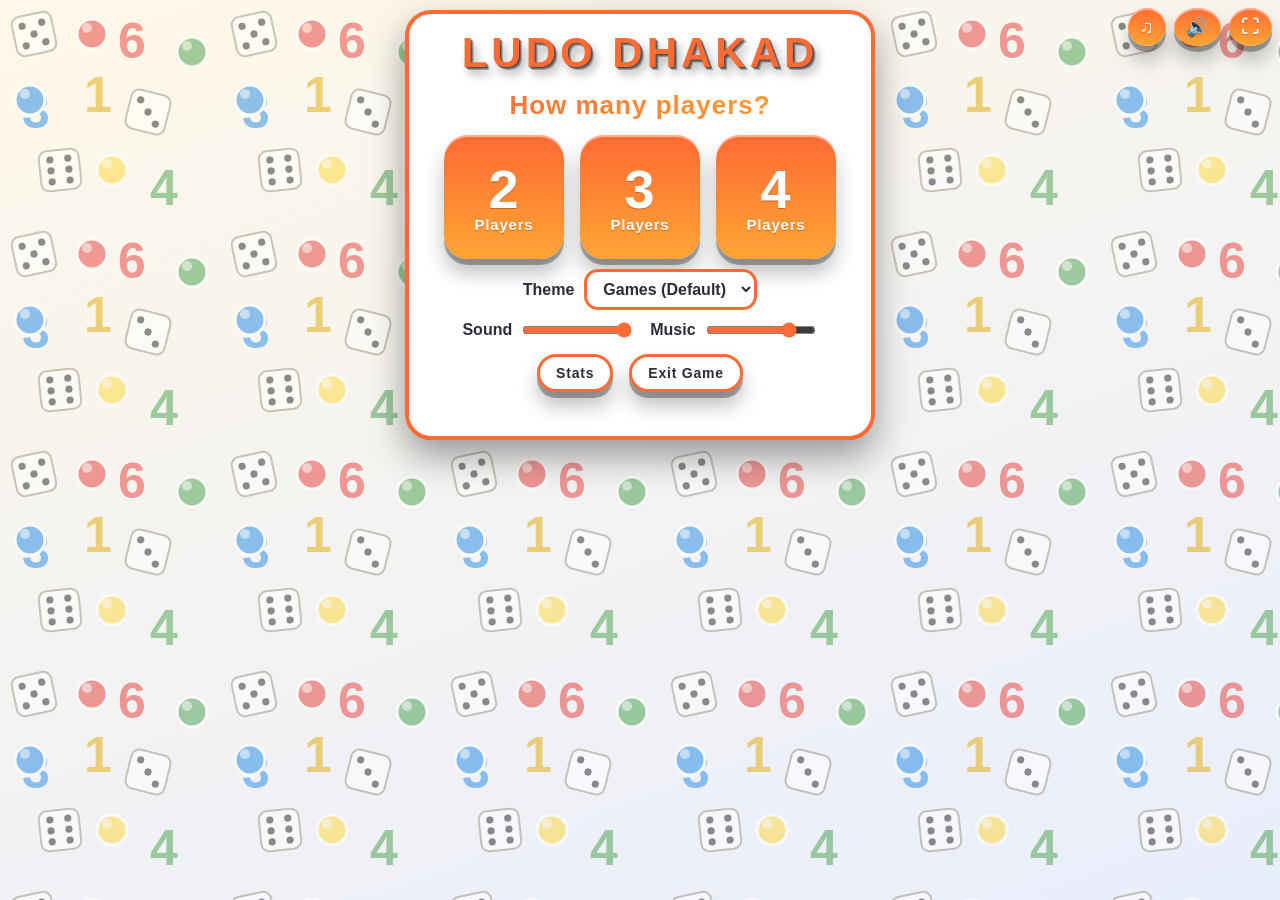
==== index.html @ 6bc58a1b "Add files via upload" ====
<!DOCTYPE html>
<html lang="en">
<head>
  <meta charset="UTF-8">
  <meta name="viewport" content="width=device-width, initial-scale=1">
  <title>Ludo Dhakad</title>
  <link rel="stylesheet" href="style.css">
  <link rel="manifest" href="manifest.json">
  <meta name="theme-color" content="#2b2f3a">
  <link rel="icon" href="icons/icon-192.png">
</head>
<body>
  <div id="splash"><canvas id="fw"></canvas><img class="logo" src="images/logo-animated.gif" alt="Ludo Dhakad"><div class="bar"><i></i></div></div>
  <div id="top-tools">
    <button id="music" title="Music (N)">&#9835;</button>
    <button id="mute" title="Sound (M)">&#128266;</button>
    <button id="fs" title="Fullscreen">&#9974;</button>
  </div>
  <main>
    <section id="setup">
      <h1 class="brand-h1"><span class="shine"><img class="brand" src="images/logo.png" alt="Ludo Dhakad" onerror="this.parentNode.classList.add('broken')"></span></h1>
      <div id="step1">
        <button id="continue" class="wide" hidden>Continue Game</button>
        <h2>How many players?</h2>
        <div id="count-btns" class="big-row">
          <button class="big" data-n="2"><span>2</span>Players</button>
          <button class="big" data-n="3"><span>3</span>Players</button>
          <button class="big" data-n="4"><span>4</span>Players</button>
        </div>
        <label class="theme-row">Theme <select class="theme-sel"></select></label>
        <div class="vols"><label>Sound <input type="range" class="vol-sfx" min="0" max="100" value="100"></label><label>Music <input type="range" class="vol-music" min="0" max="100" value="80"></label></div>
        <div class="big-row"><button id="m-stats" class="ghost mini">Stats</button><button id="s-exit" class="ghost mini">Exit Game</button></div>
        <div id="menu-msg"></div>
      </div>
      <div id="step2" hidden>
        <h2>Who plays?</h2>
        <div class="opt-line"><b>Mode</b><div class="seg" id="mode-seg"></div></div>
        <p class="hint" id="mode-desc"></p>
        <div class="opt-line"><b>Turn timer</b><div class="seg" id="timer-seg"></div></div>
        <p class="hint">Type a name. Tap the colour circle to change colour.</p>
        <div id="seat-rows"></div>
        <div id="err"></div>
        <div class="big-row">
          <button id="back" class="ghost">Back</button>
          <button id="start">Start Game</button>
        </div>
      </div>
    </section>
    <section id="game" hidden>
      <div id="game-bar">
        <button id="btn-menu" class="mini">Menu</button>
        <button id="btn-exit" class="mini ghost">Exit</button>
      </div>
      <div id="arena">
        <div class="dice-row" id="dice-top"></div>
        <div id="board"></div>
        <div class="dice-row" id="dice-bottom"></div>
      </div>
      <small>Roll: F G H J &nbsp;·&nbsp; Move: click, or arrows + Enter &nbsp;·&nbsp; Sound: M &nbsp;·&nbsp; Menu: Esc</small>
    </section>
  </main>
  <div id="pause" class="overlay" hidden><div class="card">
    <h2>Paused</h2>
    <label class="theme-row">Theme <select class="theme-sel"></select></label>
        <div class="vols"><label>Sound <input type="range" class="vol-sfx" min="0" max="100" value="100"></label><label>Music <input type="range" class="vol-music" min="0" max="100" value="80"></label></div>
    <button id="p-resume">Resume</button>
    <button id="p-restart">Restart</button>
    <button id="p-setup" class="ghost">Main Menu</button>
    <button id="p-exit" class="ghost">Exit Game</button>
  </div></div>
  <div id="exit" class="overlay" hidden><div class="card">
    <h2>Exit Ludo Dhakad?</h2>
    <div id="exit-msg"></div>
    <button id="x-quit">Exit Game</button>
    <button id="x-cancel" class="ghost">Keep Playing</button>
  </div></div>
  <div id="stats" class="overlay" hidden><div class="card">
    <h2>Stats</h2>
    <div id="stats-body"></div>
    <button id="st-close">Close</button>
    <button id="st-reset" class="ghost">Reset</button>
  </div></div>
  <div id="result" class="overlay" hidden><div class="card">
    <h2>Final Ranking</h2>
    <ol id="rank-list"></ol>
    <button id="r-again">Play Again</button>
    <button id="r-setup" class="ghost">Main Menu</button>
  </div></div>
  <canvas id="fw-win" hidden></canvas>
  <script src="game.js"></script>
  <script src="ui.js"></script>
  <script>
    // Offline support (works on http/https only)
    if ("serviceWorker" in navigator && location.protocol.indexOf("http") === 0) {
      navigator.serviceWorker.register("sw.js");
    }
  </script>
</body>
</html>
---- style.css ----
:root { --size: min(92vw, 70vh, 620px); }
* { box-sizing: border-box; }

body {
  margin: 0;
  font-family: system-ui, "Segoe UI", sans-serif;
  background: #f4efe6;
  color: #222;
}
main { display: flex; flex-direction: column; align-items: center; gap: 10px; padding: 10px; }
h1 { margin: 4px 0 0; }
#status { font-size: 18px; font-weight: 600; min-height: 26px; text-align: center; }

button, select { font-size: 16px; padding: 8px 14px; border-radius: 8px; border: 1px solid #888; }
button { background: #333; color: #fff; cursor: pointer; }
button:disabled { background: #aaa; cursor: not-allowed; }

#board {
  position: relative;
  width: var(--size);
  height: var(--size);
  display: grid;
  grid-template-columns: repeat(15, 1fr);
  grid-template-rows: repeat(15, 1fr);
  background: #fff;
  border: 3px solid #333;
  border-radius: 8px;
  overflow: hidden;
}

.cell {
  border: 1px solid #999;
  background: #fff;
  display: flex;
  align-items: center;
  justify-content: center;
  font-size: calc(var(--size) / 30);
  color: #555;
}

.base { position: relative; }
.base::before {
  content: "";
  position: absolute;
  inset: 16.66%;
  background: #fff;
  border-radius: 12px;
}
.slot {
  position: absolute;
  width: 12%;
  height: 12%;
  border-radius: 50%;
  background: rgba(0, 0, 0, 0.12);
  transform: translate(-50%, -50%);
}

.center {
  background: conic-gradient(from -45deg,
    #43a047 0deg 90deg,
    #fdd835 90deg 180deg,
    #1e88e5 180deg 270deg,
    #e53935 270deg 360deg);
}

.token {
  position: absolute;
  width: 5.4%;
  height: 5.4%;
  border-radius: 50%;
  border: 2px solid #fff;
  box-shadow: 0 2px 4px rgba(0, 0, 0, 0.5);
  transform: translate(-50%, -50%);
  transition: left 0.35s, top 0.35s;
  z-index: 5;
}
.token.movable {
  cursor: pointer;
  z-index: 6;
  animation: pulse 0.7s infinite alternate;
}
@keyframes pulse {
  from { box-shadow: 0 0 0 0 rgba(0, 0, 0, 0.7); }
  to   { box-shadow: 0 0 0 7px rgba(0, 0, 0, 0.2); }
}

#controls { display: flex; align-items: center; gap: 16px; }
#dice {
  width: 64px;
  height: 64px;
  border: 4px solid #333;
  border-radius: 12px;
  background: #fff;
  font-size: 34px;
  font-weight: 700;
  display: flex;
  align-items: center;
  justify-content: center;
}

/* ---------- v2: setup, dice row, overlays, celebration ---------- */
[hidden] { display: none !important; }
:root { --size: min(92vw, 60vh, 600px); }
#setup, .card { background: #fff; border-radius: 12px; padding: 16px 20px; box-shadow: 0 2px 10px rgba(0,0,0,.2); }
#setup { display: flex; flex-direction: column; gap: 10px; }
#setup h2, .card h2 { margin: 0; }
.seat-row { display: flex; align-items: center; gap: 8px; margin: 3px 0; }
.dot { display: inline-block; width: 16px; height: 16px; border-radius: 50%; }
#err { color: #c62828; min-height: 20px; }
#game { display: flex; flex-direction: column; align-items: center; gap: 10px; }
#dice-row { display: flex; gap: 12px; flex-wrap: wrap; justify-content: center; }
.dbox { position: relative; width: 92px; padding: 8px 6px 4px; border: 4px solid var(--c); border-radius: 12px;
        background: #fff; text-align: center; cursor: pointer; opacity: .55; }
.dbox.on { opacity: 1; box-shadow: 0 0 0 4px var(--c); }
.dbox .k { position: absolute; top: 2px; left: 7px; font-weight: 700; color: #333; }
.dbox .v { display: block; font-size: 30px; font-weight: 700; }
.dbox .rk { position: absolute; top: -12px; right: -8px; background: #888; color: #fff; border-radius: 10px; padding: 1px 8px; font-size: 13px; font-weight: 700; }
.dbox .rk:empty { display: none; }
.dbox .rk.gold { background: #f9a825; }
.token.sel { outline: 3px solid #000; outline-offset: 2px; }
.token.block { box-shadow: 0 0 0 3px #000, 0 0 0 5px #fff; }
.overlay { position: fixed; inset: 0; background: rgba(0,0,0,.55); display: flex; align-items: center; justify-content: center; z-index: 50; }
.card { display: flex; flex-direction: column; gap: 10px; min-width: 250px; }
#rank-list { padding-left: 24px; font-size: 18px; margin: 0; }
.fw { position: absolute; width: 9px; height: 9px; border-radius: 50%; z-index: 20; animation: fw 2.2s ease-out forwards; }
@keyframes fw { from { transform: translate(0,0); opacity: 1; } to { transform: translate(var(--dx), var(--dy)); opacity: 0; } }

/* ---------- v3: animations ---------- */
.token { transition: left .18s ease-in-out, top .18s ease-in-out; }
.token.hop  { animation: hop .19s ease-out; }
.token.pop  { animation: pop .4s ease-out; }
.token.kill { animation: kill .5s forwards; }
.token.home { animation: homefx .6s ease-out; }
@keyframes hop { 50% { transform: translate(-50%, -85%) scale(1.3); } }
@keyframes pop { 0% { transform: translate(-50%, -50%) scale(.2); } 70% { transform: translate(-50%, -50%) scale(1.4); } 100% { transform: translate(-50%, -50%) scale(1); } }
@keyframes kill { 40% { transform: translate(-50%, -50%) scale(1.5) rotate(20deg); } to { transform: translate(-50%, -50%) scale(0) rotate(360deg); opacity: 0; } }
@keyframes homefx { 50% { transform: translate(-50%, -50%) scale(1.8) rotate(180deg); } }

/* dice ka face (dots) aur roll */
.dbox .v { display: grid; grid-template: repeat(3, 1fr) / repeat(3, 1fr); width: 46px; height: 46px; margin: 2px auto 4px;
           padding: 5px; border: 2px solid #333; border-radius: 9px; background: #fff; }
.dbox .v i { width: 8px; height: 8px; border-radius: 50%; background: #222; place-self: center; }
.dbox.rolling .v { animation: rolling .45s linear infinite; }
.dbox.land .v { animation: land .35s ease-out; }
@keyframes rolling { to { transform: rotate(360deg) scale(1.1); } }
@keyframes land { 0% { transform: scale(1.5); } 60% { transform: scale(.9); } 100% { transform: scale(1); } }

/* baari badalne par highlight */
.dbox.on { animation: turn .4s ease-out; }
@keyframes turn { 50% { transform: translateY(-6px) scale(1.08); } }
.base.turn { animation: glow .9s ease-in-out infinite alternate; }
@keyframes glow { from { box-shadow: inset 0 0 0 0 rgba(255,255,255,0); } to { box-shadow: inset 0 0 28px 6px rgba(255,255,255,.85); } }

/* screens aur menu ka fade */
#setup, #game { animation: fade .3s; }
.overlay { animation: fade .25s; }
.card { animation: rise .3s ease-out; }
@keyframes fade { from { opacity: 0; } to { opacity: 1; } }
@keyframes rise { from { transform: translateY(20px) scale(.95); } to { transform: none; } }

/* ---------- v4: corners me dice + themes ---------- */
:root { --size: min(92vw, max(260px, calc(100vh - 250px)), 620px); }
#arena { display: flex; flex-direction: column; align-items: center; gap: 10px; }
.dice-row { display: flex; justify-content: space-between; width: var(--size); }
.dbox.spacer { visibility: hidden; }
.dbox.shake { animation: shake .4s; }
@keyframes shake { 25% { transform: translateX(-7px); } 75% { transform: translateX(7px); } }
#mute { position: fixed; top: 8px; right: 8px; padding: 4px 9px; font-size: 18px; z-index: 60; }
#setup h1 { margin: 0; }

/* Theme ke rang (goti ke rang har theme me wahi rehte hain) */
:root {
  --bg: #f4efe6; --text: #222; --card: #fff; --card-text: #222; --board: #fff;
  --cell: #fff; --line: #999; --frame: #333; --btn: #333; --btn-text: #fff;
}
body { background: var(--bg); color: var(--text); }
#board { background: var(--board); border-color: var(--frame); }
.cell { background: var(--cell); border-color: var(--line); color: var(--text); }
.base::before { background: var(--board); }
#setup, .card, .dbox { background: var(--card); color: var(--card-text); }
.dbox .k { color: var(--card-text); }
.dbox .v { background: #fff; }
button { background: var(--btn); color: var(--btn-text); }
select { background: var(--card); color: var(--card-text); }

/* ---------- v5: 3D dice, backgrounds, fonts, 3D title ---------- */
.dbox .v { display: block; position: relative; width: 46px; height: 46px; margin: 8px auto 10px;
           padding: 0; border: 0; background: none; perspective: 260px; }
.cube { position: relative; width: 100%; height: 100%; transform-style: preserve-3d;
        transition: transform .88s cubic-bezier(.2, .7, .25, 1); }
.cf { position: absolute; inset: 0; display: grid; grid-template: repeat(3, 1fr) / repeat(3, 1fr); padding: 5px;
      background: linear-gradient(145deg, #fff, #dcdcdc); border: 1px solid #aaa; border-radius: 8px; backface-visibility: hidden; }
.cf i { width: 8px; height: 8px; border-radius: 50%; place-self: center; background: radial-gradient(circle at 35% 30%, #555, #000); }
.cf.f1 { transform: translateZ(23px); }
.cf.f6 { transform: rotateY(180deg) translateZ(23px); }
.cf.f2 { transform: rotateY(90deg) translateZ(23px); }
.cf.f5 { transform: rotateY(-90deg) translateZ(23px); }
.cf.f3 { transform: rotateX(90deg) translateZ(23px); }
.cf.f4 { transform: rotateX(-90deg) translateZ(23px); }
.dbox.rolling { z-index: 30; }
.dbox.rolling .v { animation: lift .88s ease-in-out; }
.dbox.land .v { animation: land .35s ease-out; }
@keyframes lift { 0% { transform: translateY(0) scale(1); } 40% { transform: translateY(-36px) scale(1.5); }
                  75% { transform: translateY(-14px) scale(1.25); } 100% { transform: translateY(0) scale(1); } }

/* Har theme ka background aur font (Windows ke built-in fonts, internet nahi chahiye) */
:root { --font: "Segoe UI", system-ui, sans-serif;
        --page: radial-gradient(circle at 20% 10%, #fff7e2, transparent 45%), repeating-linear-gradient(45deg, #f4efe6 0 22px, #ece3d2 22px 44px); }
body { background: var(--page); background-attachment: fixed; font-family: var(--font); min-height: 100vh; }
button, select { font-family: inherit; }
#setup h1 { font-size: 46px; letter-spacing: 3px; color: #e53935; text-align: center;
            text-shadow: 1px 1px 0 #b71c1c, 2px 2px 0 #b71c1c, 3px 3px 0 #8e1515, 4px 4px 0 #6d1010, 6px 8px 10px rgba(0,0,0,.4); }

/* ---------- v7: themes (original vector art), board themes, buttons ---------- */
:root, :root[data-theme="games"] { --page:url("data:image/svg+xml,%3Csvg%20xmlns%3D%27http%3A//www.w3.org/2000/svg%27%20width%3D%27220%27%20height%3D%27220%27%3E%3Cg%20opacity%3D%27.5%27%3E%3Cg%20transform%3D%27translate%2814%2014%29%20rotate%28-12%2020%2020%29%27%3E%3Crect%20width%3D%2740%27%20height%3D%2740%27%20rx%3D%278%27%20fill%3D%27%23fff%27%20stroke%3D%27%239a927f%27%20stroke-width%3D%272%27/%3E%3Ccircle%20cx%3D%2710%27%20cy%3D%2710%27%20r%3D%273.6%27%20fill%3D%27%23222%27/%3E%3Ccircle%20cx%3D%2730%27%20cy%3D%2710%27%20r%3D%273.6%27%20fill%3D%27%23222%27/%3E%3Ccircle%20cx%3D%2720%27%20cy%3D%2720%27%20r%3D%273.6%27%20fill%3D%27%23222%27/%3E%3Ccircle%20cx%3D%2710%27%20cy%3D%2730%27%20r%3D%273.6%27%20fill%3D%27%23222%27/%3E%3Ccircle%20cx%3D%2730%27%20cy%3D%2730%27%20r%3D%273.6%27%20fill%3D%27%23222%27/%3E%3C/g%3E%3Cg%20transform%3D%27translate%28128%2092%29%20rotate%2814%2020%2020%29%27%3E%3Crect%20width%3D%2740%27%20height%3D%2740%27%20rx%3D%278%27%20fill%3D%27%23fff%27%20stroke%3D%27%239a927f%27%20stroke-width%3D%272%27/%3E%3Ccircle%20cx%3D%2710%27%20cy%3D%2710%27%20r%3D%273.6%27%20fill%3D%27%23222%27/%3E%3Ccircle%20cx%3D%2720%27%20cy%3D%2720%27%20r%3D%273.6%27%20fill%3D%27%23222%27/%3E%3Ccircle%20cx%3D%2730%27%20cy%3D%2730%27%20r%3D%273.6%27%20fill%3D%27%23222%27/%3E%3C/g%3E%3Cg%20transform%3D%27translate%2840%20150%29%20rotate%28-6%2020%2020%29%27%3E%3Crect%20width%3D%2740%27%20height%3D%2740%27%20rx%3D%278%27%20fill%3D%27%23fff%27%20stroke%3D%27%239a927f%27%20stroke-width%3D%272%27/%3E%3Ccircle%20cx%3D%2711%27%20cy%3D%279%27%20r%3D%273.6%27%20fill%3D%27%23222%27/%3E%3Ccircle%20cx%3D%2729%27%20cy%3D%279%27%20r%3D%273.6%27%20fill%3D%27%23222%27/%3E%3Ccircle%20cx%3D%2711%27%20cy%3D%2720%27%20r%3D%273.6%27%20fill%3D%27%23222%27/%3E%3Ccircle%20cx%3D%2729%27%20cy%3D%2720%27%20r%3D%273.6%27%20fill%3D%27%23222%27/%3E%3Ccircle%20cx%3D%2711%27%20cy%3D%2731%27%20r%3D%273.6%27%20fill%3D%27%23222%27/%3E%3Ccircle%20cx%3D%2729%27%20cy%3D%2731%27%20r%3D%273.6%27%20fill%3D%27%23222%27/%3E%3C/g%3E%3Ctext%20x%3D%27118%27%20y%3D%2758%27%20font-size%3D%2750%27%20font-weight%3D%27bold%27%20font-family%3D%27Arial%27%20fill%3D%27%23e53935%27%3E6%3C/text%3E%3Ctext%20x%3D%2722%27%20y%3D%27128%27%20font-size%3D%2750%27%20font-weight%3D%27bold%27%20font-family%3D%27Arial%27%20fill%3D%27%231e88e5%27%3E3%3C/text%3E%3Ctext%20x%3D%27150%27%20y%3D%27205%27%20font-size%3D%2750%27%20font-weight%3D%27bold%27%20font-family%3D%27Arial%27%20fill%3D%27%2343a047%27%3E4%3C/text%3E%3Ctext%20x%3D%2784%27%20y%3D%27112%27%20font-size%3D%2750%27%20font-weight%3D%27bold%27%20font-family%3D%27Arial%27%20fill%3D%27%23e0a800%27%3E1%3C/text%3E%3Ccircle%20cx%3D%2792%27%20cy%3D%2734%27%20r%3D%2715%27%20fill%3D%27%23e53935%27%20stroke%3D%27%23fff%27%20stroke-width%3D%273%27/%3E%3Ccircle%20cx%3D%2787%27%20cy%3D%2728%27%20r%3D%275%27%20fill%3D%27%23fff%27%20opacity%3D%27.55%27/%3E%3Ccircle%20cx%3D%27192%27%20cy%3D%2752%27%20r%3D%2715%27%20fill%3D%27%2343a047%27%20stroke%3D%27%23fff%27%20stroke-width%3D%273%27/%3E%3Ccircle%20cx%3D%27187%27%20cy%3D%2746%27%20r%3D%275%27%20fill%3D%27%23fff%27%20opacity%3D%27.55%27/%3E%3Ccircle%20cx%3D%27112%27%20cy%3D%27170%27%20r%3D%2715%27%20fill%3D%27%23fdd835%27%20stroke%3D%27%23fff%27%20stroke-width%3D%273%27/%3E%3Ccircle%20cx%3D%27107%27%20cy%3D%27164%27%20r%3D%275%27%20fill%3D%27%23fff%27%20opacity%3D%27.55%27/%3E%3Ccircle%20cx%3D%2730%27%20cy%3D%27100%27%20r%3D%2715%27%20fill%3D%27%231e88e5%27%20stroke%3D%27%23fff%27%20stroke-width%3D%273%27/%3E%3Ccircle%20cx%3D%2725%27%20cy%3D%2794%27%20r%3D%275%27%20fill%3D%27%23fff%27%20opacity%3D%27.55%27/%3E%3C/g%3E%3C/svg%3E") 0 0/220px 220px, linear-gradient(160deg,#fff8e8,#e9eefc); --text:#2b2b3a; --card:#fff; --card-text:#2b2b3a; --board:#fff; --cell:#fffdf8; --line:#b9b2a3; --frame:#2b2b3a; --accent:#ff6b35; --accent2:#ffa534; --btn-text:#fff; --font:"Segoe UI","Trebuchet MS",sans-serif; --font-head:"Segoe UI Black","Arial Black",sans-serif; --die-a:#fff; --die-b:#dcdcdc; --pip:#111; --p0:#e53935; --p1:#43a047; --p2:#fdd835; --p3:#1e88e5; --cell-r:3px; --star:url("data:image/svg+xml,%3Csvg%20xmlns%3D%27http%3A//www.w3.org/2000/svg%27%20viewBox%3D%270%200%2064%2064%27%3E%3Cpolygon%20points%3D%2732.0%2C6.0%2039.4%2C23.8%2058.6%2C25.3%2044.0%2C37.9%2048.5%2C56.7%2032.0%2C46.6%2015.5%2C56.7%2020.0%2C37.9%205.4%2C25.3%2024.6%2C23.8%27%20fill%3D%27%23ffd23f%27%20stroke%3D%27%23b58900%27%20stroke-width%3D%273%27%20stroke-linejoin%3D%27round%27/%3E%3C/svg%3E"); --center:url("data:image/svg+xml,%3Csvg%20xmlns%3D%27http%3A//www.w3.org/2000/svg%27%20viewBox%3D%270%200%2064%2064%27%3E%3Crect%20x%3D%276%27%20y%3D%276%27%20width%3D%2752%27%20height%3D%2752%27%20rx%3D%2711%27%20fill%3D%27%23fff%27%20stroke%3D%27%23222%27%20stroke-width%3D%273%27%20stroke-linejoin%3D%27round%27/%3E%3Ccircle%20cx%3D%2720%27%20cy%3D%2720%27%20r%3D%275%27%20fill%3D%27%23222%27/%3E%3Ccircle%20cx%3D%2744%27%20cy%3D%2720%27%20r%3D%275%27%20fill%3D%27%23222%27/%3E%3Ccircle%20cx%3D%2732%27%20cy%3D%2732%27%20r%3D%275%27%20fill%3D%27%23222%27/%3E%3Ccircle%20cx%3D%2720%27%20cy%3D%2744%27%20r%3D%275%27%20fill%3D%27%23222%27/%3E%3Ccircle%20cx%3D%2744%27%20cy%3D%2744%27%20r%3D%275%27%20fill%3D%27%23222%27/%3E%3C/svg%3E") center/46% no-repeat, conic-gradient(from -45deg, var(--p1) 0deg 90deg, var(--p2) 90deg 180deg, var(--p3) 180deg 270deg, var(--p0) 270deg 360deg); --t0:none;--t1:none;--t2:none;--t3:none; }
:root[data-theme="cartoon"] { --page:url("data:image/svg+xml,%3Csvg%20xmlns%3D%27http%3A//www.w3.org/2000/svg%27%20width%3D%27200%27%20height%3D%27200%27%3E%3Cg%20opacity%3D%270.34%27%3E%3Cg%20transform%3D%27translate%288%206%29%20scale%280.85%29%20rotate%28-10%2032%2032%29%27%3E%3Cpath%20d%3D%27M16%2048%20Q3%2048%206%2036%20Q8%2025%2020%2027%20Q24%2012%2038%2016%20Q50%2018%2048%2030%20Q62%2031%2058%2043%20Q56%2049%2048%2048Z%27%20fill%3D%27%23fff%27%20stroke%3D%27%237aa7d9%27%20stroke-width%3D%273%27/%3E%3C/g%3E%3Cg%20transform%3D%27translate%28112%2018%29%20scale%280.8%29%20rotate%2812%2032%2032%29%27%3E%3Cpolygon%20points%3D%2732.0%2C6.0%2039.4%2C23.8%2058.6%2C25.3%2044.0%2C37.9%2048.5%2C56.7%2032.0%2C46.6%2015.5%2C56.7%2020.0%2C37.9%205.4%2C25.3%2024.6%2C23.8%27%20fill%3D%27%23ffd23f%27%20stroke%3D%27%23b58900%27%20stroke-width%3D%273%27%20stroke-linejoin%3D%27round%27/%3E%3C/g%3E%3Cg%20transform%3D%27translate%2852%2092%29%20scale%280.9%29%20rotate%286%2032%2032%29%27%3E%3Cellipse%20cx%3D%2732%27%20cy%3D%2726%27%20rx%3D%2717%27%20ry%3D%2721%27%20fill%3D%27%23ff5c8d%27%20stroke%3D%27%23222%27%20stroke-width%3D%273%27%20stroke-linejoin%3D%27round%27/%3E%3Cpath%20d%3D%27M32%2047%20L28%2053%20H36Z%27%20fill%3D%27%23ff5c8d%27%20stroke%3D%27%23222%27%20stroke-width%3D%273%27%20stroke-linejoin%3D%27round%27/%3E%3Cpath%20d%3D%27M32%2053%20Q26%2058%2032%2062%27%20stroke%3D%27%23222%27%20fill%3D%27none%27%20stroke-width%3D%272.5%27/%3E%3C/g%3E%3Cg%20transform%3D%27translate%28136%20120%29%20scale%280.8%29%20rotate%28-8%2032%2032%29%27%3E%3Ccircle%20cx%3D%2732%27%20cy%3D%2732%27%20r%3D%2727%27%20fill%3D%27%23ffe066%27%20stroke%3D%27%23222%27%20stroke-width%3D%273%27%20stroke-linejoin%3D%27round%27/%3E%3Ccircle%20cx%3D%2723%27%20cy%3D%2726%27%20r%3D%274%27%20fill%3D%27%23222%27/%3E%3Ccircle%20cx%3D%2741%27%20cy%3D%2726%27%20r%3D%274%27%20fill%3D%27%23222%27/%3E%3Cpath%20d%3D%27M18%2038%20Q32%2054%2046%2038%27%20stroke%3D%27%23222%27%20stroke-width%3D%273.5%27%20fill%3D%27none%27%20stroke-linecap%3D%27round%27/%3E%3C/g%3E%3Cg%20transform%3D%27translate%288%20128%29%20scale%280.85%29%20rotate%2812%2032%2032%29%27%3E%3Cellipse%20cx%3D%2732%27%20cy%3D%2726%27%20rx%3D%2717%27%20ry%3D%2721%27%20fill%3D%27%234dabf7%27%20stroke%3D%27%23222%27%20stroke-width%3D%273%27%20stroke-linejoin%3D%27round%27/%3E%3Cpath%20d%3D%27M32%2047%20L28%2053%20H36Z%27%20fill%3D%27%234dabf7%27%20stroke%3D%27%23222%27%20stroke-width%3D%273%27%20stroke-linejoin%3D%27round%27/%3E%3Cpath%20d%3D%27M32%2053%20Q26%2058%2032%2062%27%20stroke%3D%27%23222%27%20fill%3D%27none%27%20stroke-width%3D%272.5%27/%3E%3C/g%3E%3C/g%3E%3C/svg%3E") 0 0/200px 200px, linear-gradient(180deg,#7fdcff,#c9f3ff 60%,#b8f08a); --text:#1d1d4f; --card:#fff; --card-text:#1d1d4f; --board:#fffbe6; --cell:#fff; --line:#3b3b98; --frame:#1d1d4f; --accent:#ff4d8d; --accent2:#ff9f1c; --btn-text:#fff; --font:"Comic Sans MS","Chalkboard SE","Segoe Print",cursive; --font-head:"Segoe Print","Comic Sans MS",cursive; --die-a:#fff; --die-b:#ffe36e; --pip:#ff4d8d; --p0:#ff5252; --p1:#3ddc84; --p2:#ffd93d; --p3:#4dabf7; --cell-r:9px; --star:url("data:image/svg+xml,%3Csvg%20xmlns%3D%27http%3A//www.w3.org/2000/svg%27%20viewBox%3D%270%200%2064%2064%27%3E%3Cpolygon%20points%3D%2732.0%2C6.0%2039.4%2C23.8%2058.6%2C25.3%2044.0%2C37.9%2048.5%2C56.7%2032.0%2C46.6%2015.5%2C56.7%2020.0%2C37.9%205.4%2C25.3%2024.6%2C23.8%27%20fill%3D%27%23ffd23f%27%20stroke%3D%27%23b58900%27%20stroke-width%3D%273%27%20stroke-linejoin%3D%27round%27/%3E%3C/svg%3E"); --center:url("data:image/svg+xml,%3Csvg%20xmlns%3D%27http%3A//www.w3.org/2000/svg%27%20viewBox%3D%270%200%2064%2064%27%3E%3Ccircle%20cx%3D%2732%27%20cy%3D%2732%27%20r%3D%2727%27%20fill%3D%27%23ffe066%27%20stroke%3D%27%23222%27%20stroke-width%3D%273%27%20stroke-linejoin%3D%27round%27/%3E%3Ccircle%20cx%3D%2723%27%20cy%3D%2726%27%20r%3D%274%27%20fill%3D%27%23222%27/%3E%3Ccircle%20cx%3D%2741%27%20cy%3D%2726%27%20r%3D%274%27%20fill%3D%27%23222%27/%3E%3Cpath%20d%3D%27M18%2038%20Q32%2054%2046%2038%27%20stroke%3D%27%23222%27%20stroke-width%3D%273.5%27%20fill%3D%27none%27%20stroke-linecap%3D%27round%27/%3E%3C/svg%3E") center/46% no-repeat, conic-gradient(from -45deg, var(--p1) 0deg 90deg, var(--p2) 90deg 180deg, var(--p3) 180deg 270deg, var(--p0) 270deg 360deg); --t0:url("data:image/svg+xml,%3Csvg%20xmlns%3D%27http%3A//www.w3.org/2000/svg%27%20viewBox%3D%270%200%2064%2064%27%3E%3Ccircle%20cx%3D%2732%27%20cy%3D%2732%27%20r%3D%2727%27%20fill%3D%27%23ffe066%27%20stroke%3D%27%23222%27%20stroke-width%3D%273%27%20stroke-linejoin%3D%27round%27/%3E%3Ccircle%20cx%3D%2723%27%20cy%3D%2726%27%20r%3D%274%27%20fill%3D%27%23222%27/%3E%3Ccircle%20cx%3D%2741%27%20cy%3D%2726%27%20r%3D%274%27%20fill%3D%27%23222%27/%3E%3Cpath%20d%3D%27M18%2038%20Q32%2054%2046%2038%27%20stroke%3D%27%23222%27%20stroke-width%3D%273.5%27%20fill%3D%27none%27%20stroke-linecap%3D%27round%27/%3E%3C/svg%3E");--t1:url("data:image/svg+xml,%3Csvg%20xmlns%3D%27http%3A//www.w3.org/2000/svg%27%20viewBox%3D%270%200%2064%2064%27%3E%3Ccircle%20cx%3D%2732%27%20cy%3D%2732%27%20r%3D%2727%27%20fill%3D%27%23ffe066%27%20stroke%3D%27%23222%27%20stroke-width%3D%273%27%20stroke-linejoin%3D%27round%27/%3E%3Crect%20x%3D%2712%27%20y%3D%2721%27%20width%3D%2717%27%20height%3D%2710%27%20rx%3D%274%27%20fill%3D%27%23222%27/%3E%3Crect%20x%3D%2735%27%20y%3D%2721%27%20width%3D%2717%27%20height%3D%2710%27%20rx%3D%274%27%20fill%3D%27%23222%27/%3E%3Crect%20x%3D%2728%27%20y%3D%2724%27%20width%3D%278%27%20height%3D%273%27%20fill%3D%27%23222%27/%3E%3Cpath%20d%3D%27M18%2038%20Q32%2054%2046%2038%27%20stroke%3D%27%23222%27%20stroke-width%3D%273.5%27%20fill%3D%27none%27%20stroke-linecap%3D%27round%27/%3E%3C/svg%3E");--t2:url("data:image/svg+xml,%3Csvg%20xmlns%3D%27http%3A//www.w3.org/2000/svg%27%20viewBox%3D%270%200%2064%2064%27%3E%3Ccircle%20cx%3D%2732%27%20cy%3D%2732%27%20r%3D%2727%27%20fill%3D%27%23ffe066%27%20stroke%3D%27%23222%27%20stroke-width%3D%273%27%20stroke-linejoin%3D%27round%27/%3E%3Cpath%20d%3D%27M17%2027%20Q23%2020%2029%2027%27%20stroke%3D%27%23222%27%20stroke-width%3D%273.5%27%20fill%3D%27none%27%20stroke-linecap%3D%27round%27/%3E%3Ccircle%20cx%3D%2741%27%20cy%3D%2726%27%20r%3D%274%27%20fill%3D%27%23222%27/%3E%3Cpath%20d%3D%27M18%2038%20Q32%2054%2046%2038%27%20stroke%3D%27%23222%27%20stroke-width%3D%273.5%27%20fill%3D%27none%27%20stroke-linecap%3D%27round%27/%3E%3C/svg%3E");--t3:url("data:image/svg+xml,%3Csvg%20xmlns%3D%27http%3A//www.w3.org/2000/svg%27%20viewBox%3D%270%200%2064%2064%27%3E%3Ccircle%20cx%3D%2732%27%20cy%3D%2732%27%20r%3D%2727%27%20fill%3D%27%23ffe066%27%20stroke%3D%27%23222%27%20stroke-width%3D%273%27%20stroke-linejoin%3D%27round%27/%3E%3Ccircle%20cx%3D%2723%27%20cy%3D%2726%27%20r%3D%274%27%20fill%3D%27%23222%27/%3E%3Ccircle%20cx%3D%2741%27%20cy%3D%2726%27%20r%3D%274%27%20fill%3D%27%23222%27/%3E%3Cpath%20d%3D%27M18%2038%20Q32%2052%2046%2038Z%27%20fill%3D%27%237a1f1f%27%20stroke%3D%27%23222%27%20stroke-width%3D%273%27/%3E%3Cellipse%20cx%3D%2732%27%20cy%3D%2746%27%20rx%3D%276%27%20ry%3D%274%27%20fill%3D%27%23ff7b9c%27/%3E%3C/svg%3E"); }
:root[data-theme="anime"] { --page:url("data:image/svg+xml,%3Csvg%20xmlns%3D%27http%3A//www.w3.org/2000/svg%27%20width%3D%27200%27%20height%3D%27200%27%3E%3Cg%20opacity%3D%270.3%27%3E%3Cg%20transform%3D%27translate%288%206%29%20scale%280.85%29%20rotate%28-10%2032%2032%29%27%3E%3Ccircle%20cx%3D%2732.0%27%20cy%3D%2717.0%27%20r%3D%2712%27%20fill%3D%27%23ffc2dc%27%20stroke%3D%27%23d6407f%27%20stroke-width%3D%272.5%27/%3E%3Ccircle%20cx%3D%2746.3%27%20cy%3D%2727.4%27%20r%3D%2712%27%20fill%3D%27%23ffc2dc%27%20stroke%3D%27%23d6407f%27%20stroke-width%3D%272.5%27/%3E%3Ccircle%20cx%3D%2740.8%27%20cy%3D%2744.1%27%20r%3D%2712%27%20fill%3D%27%23ffc2dc%27%20stroke%3D%27%23d6407f%27%20stroke-width%3D%272.5%27/%3E%3Ccircle%20cx%3D%2723.2%27%20cy%3D%2744.1%27%20r%3D%2712%27%20fill%3D%27%23ffc2dc%27%20stroke%3D%27%23d6407f%27%20stroke-width%3D%272.5%27/%3E%3Ccircle%20cx%3D%2717.7%27%20cy%3D%2727.4%27%20r%3D%2712%27%20fill%3D%27%23ffc2dc%27%20stroke%3D%27%23d6407f%27%20stroke-width%3D%272.5%27/%3E%3Ccircle%20cx%3D%2732%27%20cy%3D%2732%27%20r%3D%278%27%20fill%3D%27%23ffd23f%27%20stroke%3D%27%23d6407f%27%20stroke-width%3D%272%27/%3E%3C/g%3E%3Cg%20transform%3D%27translate%28112%2018%29%20scale%280.8%29%20rotate%2812%2032%2032%29%27%3E%3Crect%20x%3D%274%27%20y%3D%2710%27%20width%3D%2756%27%20height%3D%278%27%20rx%3D%272%27%20fill%3D%27%23e53935%27/%3E%3Crect%20x%3D%2710%27%20y%3D%2722%27%20width%3D%2744%27%20height%3D%275%27%20fill%3D%27%23e53935%27/%3E%3Crect%20x%3D%2715%27%20y%3D%2718%27%20width%3D%277%27%20height%3D%2742%27%20fill%3D%27%23e53935%27/%3E%3Crect%20x%3D%2742%27%20y%3D%2718%27%20width%3D%277%27%20height%3D%2742%27%20fill%3D%27%23e53935%27/%3E%3C/g%3E%3Cg%20transform%3D%27translate%2852%2092%29%20scale%280.9%29%20rotate%286%2032%2032%29%27%3E%3Ccircle%20cx%3D%2732.0%27%20cy%3D%2717.0%27%20r%3D%2712%27%20fill%3D%27%23ffc2dc%27%20stroke%3D%27%23d6407f%27%20stroke-width%3D%272.5%27/%3E%3Ccircle%20cx%3D%2746.3%27%20cy%3D%2727.4%27%20r%3D%2712%27%20fill%3D%27%23ffc2dc%27%20stroke%3D%27%23d6407f%27%20stroke-width%3D%272.5%27/%3E%3Ccircle%20cx%3D%2740.8%27%20cy%3D%2744.1%27%20r%3D%2712%27%20fill%3D%27%23ffc2dc%27%20stroke%3D%27%23d6407f%27%20stroke-width%3D%272.5%27/%3E%3Ccircle%20cx%3D%2723.2%27%20cy%3D%2744.1%27%20r%3D%2712%27%20fill%3D%27%23ffc2dc%27%20stroke%3D%27%23d6407f%27%20stroke-width%3D%272.5%27/%3E%3Ccircle%20cx%3D%2717.7%27%20cy%3D%2727.4%27%20r%3D%2712%27%20fill%3D%27%23ffc2dc%27%20stroke%3D%27%23d6407f%27%20stroke-width%3D%272.5%27/%3E%3Ccircle%20cx%3D%2732%27%20cy%3D%2732%27%20r%3D%278%27%20fill%3D%27%23ffd23f%27%20stroke%3D%27%23d6407f%27%20stroke-width%3D%272%27/%3E%3C/g%3E%3Cg%20transform%3D%27translate%28136%20120%29%20scale%280.8%29%20rotate%28-8%2032%2032%29%27%3E%3Cpolygon%20points%3D%2736%2C2%2014%2C36%2028%2C36%2022%2C62%2050%2C24%2034%2C24%27%20fill%3D%27%23ffd23f%27%20stroke%3D%27%23222%27%20stroke-width%3D%273%27%20stroke-linejoin%3D%27round%27/%3E%3C/g%3E%3Cg%20transform%3D%27translate%288%20128%29%20scale%280.85%29%20rotate%2812%2032%2032%29%27%3E%3Ccircle%20cx%3D%2732.0%27%20cy%3D%2717.0%27%20r%3D%2712%27%20fill%3D%27%23ffc2dc%27%20stroke%3D%27%23d6407f%27%20stroke-width%3D%272.5%27/%3E%3Ccircle%20cx%3D%2746.3%27%20cy%3D%2727.4%27%20r%3D%2712%27%20fill%3D%27%23ffc2dc%27%20stroke%3D%27%23d6407f%27%20stroke-width%3D%272.5%27/%3E%3Ccircle%20cx%3D%2740.8%27%20cy%3D%2744.1%27%20r%3D%2712%27%20fill%3D%27%23ffc2dc%27%20stroke%3D%27%23d6407f%27%20stroke-width%3D%272.5%27/%3E%3Ccircle%20cx%3D%2723.2%27%20cy%3D%2744.1%27%20r%3D%2712%27%20fill%3D%27%23ffc2dc%27%20stroke%3D%27%23d6407f%27%20stroke-width%3D%272.5%27/%3E%3Ccircle%20cx%3D%2717.7%27%20cy%3D%2727.4%27%20r%3D%2712%27%20fill%3D%27%23ffc2dc%27%20stroke%3D%27%23d6407f%27%20stroke-width%3D%272.5%27/%3E%3Ccircle%20cx%3D%2732%27%20cy%3D%2732%27%20r%3D%278%27%20fill%3D%27%23ffd23f%27%20stroke%3D%27%23d6407f%27%20stroke-width%3D%272%27/%3E%3C/g%3E%3C/g%3E%3C/svg%3E") 0 0/200px 200px, repeating-conic-gradient(from 0deg at 50% 115%,rgba(255,255,255,.09) 0 5deg,transparent 5deg 10deg), linear-gradient(160deg,#35177a,#c2358f 70%,#ff8ab8); --text:#fff; --card:#fff; --card-text:#3a1a6b; --board:#fff0f8; --cell:#fff; --line:#d9a0d0; --frame:#3a1a6b; --accent:#ff4fa3; --accent2:#7c4dff; --btn-text:#fff; --font:"Yu Gothic UI","Meiryo","Segoe UI",sans-serif; --font-head:"Yu Gothic UI","Meiryo",sans-serif; --die-a:#fff; --die-b:#ffd6ef; --pip:#7c4dff; --p0:#ff3d7f; --p1:#2ee6a6; --p2:#ffd23f; --p3:#5b7cff; --cell-r:6px; --star:url("data:image/svg+xml,%3Csvg%20xmlns%3D%27http%3A//www.w3.org/2000/svg%27%20viewBox%3D%270%200%2064%2064%27%3E%3Ccircle%20cx%3D%2732.0%27%20cy%3D%2717.0%27%20r%3D%2712%27%20fill%3D%27%23ffc2dc%27%20stroke%3D%27%23d6407f%27%20stroke-width%3D%272.5%27/%3E%3Ccircle%20cx%3D%2746.3%27%20cy%3D%2727.4%27%20r%3D%2712%27%20fill%3D%27%23ffc2dc%27%20stroke%3D%27%23d6407f%27%20stroke-width%3D%272.5%27/%3E%3Ccircle%20cx%3D%2740.8%27%20cy%3D%2744.1%27%20r%3D%2712%27%20fill%3D%27%23ffc2dc%27%20stroke%3D%27%23d6407f%27%20stroke-width%3D%272.5%27/%3E%3Ccircle%20cx%3D%2723.2%27%20cy%3D%2744.1%27%20r%3D%2712%27%20fill%3D%27%23ffc2dc%27%20stroke%3D%27%23d6407f%27%20stroke-width%3D%272.5%27/%3E%3Ccircle%20cx%3D%2717.7%27%20cy%3D%2727.4%27%20r%3D%2712%27%20fill%3D%27%23ffc2dc%27%20stroke%3D%27%23d6407f%27%20stroke-width%3D%272.5%27/%3E%3Ccircle%20cx%3D%2732%27%20cy%3D%2732%27%20r%3D%278%27%20fill%3D%27%23ffd23f%27%20stroke%3D%27%23d6407f%27%20stroke-width%3D%272%27/%3E%3C/svg%3E"); --center:url("data:image/svg+xml,%3Csvg%20xmlns%3D%27http%3A//www.w3.org/2000/svg%27%20viewBox%3D%270%200%2064%2064%27%3E%3Ccircle%20cx%3D%2732.0%27%20cy%3D%2717.0%27%20r%3D%2712%27%20fill%3D%27%23ffc2dc%27%20stroke%3D%27%23d6407f%27%20stroke-width%3D%272.5%27/%3E%3Ccircle%20cx%3D%2746.3%27%20cy%3D%2727.4%27%20r%3D%2712%27%20fill%3D%27%23ffc2dc%27%20stroke%3D%27%23d6407f%27%20stroke-width%3D%272.5%27/%3E%3Ccircle%20cx%3D%2740.8%27%20cy%3D%2744.1%27%20r%3D%2712%27%20fill%3D%27%23ffc2dc%27%20stroke%3D%27%23d6407f%27%20stroke-width%3D%272.5%27/%3E%3Ccircle%20cx%3D%2723.2%27%20cy%3D%2744.1%27%20r%3D%2712%27%20fill%3D%27%23ffc2dc%27%20stroke%3D%27%23d6407f%27%20stroke-width%3D%272.5%27/%3E%3Ccircle%20cx%3D%2717.7%27%20cy%3D%2727.4%27%20r%3D%2712%27%20fill%3D%27%23ffc2dc%27%20stroke%3D%27%23d6407f%27%20stroke-width%3D%272.5%27/%3E%3Ccircle%20cx%3D%2732%27%20cy%3D%2732%27%20r%3D%278%27%20fill%3D%27%23ffd23f%27%20stroke%3D%27%23d6407f%27%20stroke-width%3D%272%27/%3E%3C/svg%3E") center/46% no-repeat, conic-gradient(from -45deg, var(--p1) 0deg 90deg, var(--p2) 90deg 180deg, var(--p3) 180deg 270deg, var(--p0) 270deg 360deg); --t0:url("data:image/svg+xml,%3Csvg%20xmlns%3D%27http%3A//www.w3.org/2000/svg%27%20viewBox%3D%270%200%2064%2064%27%3E%3Ccircle%20cx%3D%2732.0%27%20cy%3D%2717.0%27%20r%3D%2712%27%20fill%3D%27%23ffc2dc%27%20stroke%3D%27%23d6407f%27%20stroke-width%3D%272.5%27/%3E%3Ccircle%20cx%3D%2746.3%27%20cy%3D%2727.4%27%20r%3D%2712%27%20fill%3D%27%23ffc2dc%27%20stroke%3D%27%23d6407f%27%20stroke-width%3D%272.5%27/%3E%3Ccircle%20cx%3D%2740.8%27%20cy%3D%2744.1%27%20r%3D%2712%27%20fill%3D%27%23ffc2dc%27%20stroke%3D%27%23d6407f%27%20stroke-width%3D%272.5%27/%3E%3Ccircle%20cx%3D%2723.2%27%20cy%3D%2744.1%27%20r%3D%2712%27%20fill%3D%27%23ffc2dc%27%20stroke%3D%27%23d6407f%27%20stroke-width%3D%272.5%27/%3E%3Ccircle%20cx%3D%2717.7%27%20cy%3D%2727.4%27%20r%3D%2712%27%20fill%3D%27%23ffc2dc%27%20stroke%3D%27%23d6407f%27%20stroke-width%3D%272.5%27/%3E%3Ccircle%20cx%3D%2732%27%20cy%3D%2732%27%20r%3D%278%27%20fill%3D%27%23ffd23f%27%20stroke%3D%27%23d6407f%27%20stroke-width%3D%272%27/%3E%3C/svg%3E");--t1:url("data:image/svg+xml,%3Csvg%20xmlns%3D%27http%3A//www.w3.org/2000/svg%27%20viewBox%3D%270%200%2064%2064%27%3E%3Cpolygon%20points%3D%2736%2C2%2014%2C36%2028%2C36%2022%2C62%2050%2C24%2034%2C24%27%20fill%3D%27%23ffd23f%27%20stroke%3D%27%23222%27%20stroke-width%3D%273%27%20stroke-linejoin%3D%27round%27/%3E%3C/svg%3E");--t2:url("data:image/svg+xml,%3Csvg%20xmlns%3D%27http%3A//www.w3.org/2000/svg%27%20viewBox%3D%270%200%2064%2064%27%3E%3Cpath%20d%3D%27M32%204%20C40%2018%2052%2026%2050%2042%20C48%2056%2038%2062%2032%2062%20C24%2062%2014%2056%2014%2042%20C14%2032%2022%2028%2024%2018%20C28%2022%2030%2024%2032%204Z%27%20fill%3D%27%23ff8a00%27%20stroke%3D%27%23222%27%20stroke-width%3D%273%27%20stroke-linejoin%3D%27round%27/%3E%3Cpath%20d%3D%27M32%2062%20C26%2062%2022%2056%2024%2048%20C28%2052%2030%2046%2032%2040%20C36%2048%2040%2052%2040%2054%20C40%2058%2036%2062%2032%2062Z%27%20fill%3D%27%23ffd23f%27/%3E%3C/svg%3E");--t3:url("data:image/svg+xml,%3Csvg%20xmlns%3D%27http%3A//www.w3.org/2000/svg%27%20viewBox%3D%270%200%2064%2064%27%3E%3Cpath%20d%3D%27M32%204%20C44%2022%2052%2032%2052%2042%20A20%2020%200%200%201%2012%2042%20C12%2032%2020%2022%2032%204Z%27%20fill%3D%27%237fd4ff%27%20stroke%3D%27%23222%27%20stroke-width%3D%273%27%20stroke-linejoin%3D%27round%27/%3E%3Cpath%20d%3D%27M22%2042%20A10%2010%200%200%200%2030%2052%27%20stroke%3D%27%23fff%27%20stroke-width%3D%273%27%20fill%3D%27none%27%20stroke-linecap%3D%27round%27/%3E%3C/svg%3E"); }
:root[data-theme="money"] { --page:url("data:image/svg+xml,%3Csvg%20xmlns%3D%27http%3A//www.w3.org/2000/svg%27%20width%3D%27200%27%20height%3D%27200%27%3E%3Cg%20opacity%3D%270.26%27%3E%3Cg%20transform%3D%27translate%288%206%29%20scale%280.85%29%20rotate%28-10%2032%2032%29%27%3E%3Ccircle%20cx%3D%2732%27%20cy%3D%2732%27%20r%3D%2728%27%20fill%3D%27%23ffd23f%27%20stroke%3D%27%23222%27%20stroke-width%3D%273%27%20stroke-linejoin%3D%27round%27/%3E%3Ccircle%20cx%3D%2732%27%20cy%3D%2732%27%20r%3D%2720%27%20fill%3D%27none%27%20stroke%3D%27%23b58900%27%20stroke-width%3D%273%27/%3E%3Ctext%20x%3D%2732%27%20y%3D%2743%27%20font-size%3D%2730%27%20font-weight%3D%27bold%27%20font-family%3D%27Arial%27%20text-anchor%3D%27middle%27%20fill%3D%27%238a6500%27%3E%24%3C/text%3E%3C/g%3E%3Cg%20transform%3D%27translate%28112%2018%29%20scale%280.8%29%20rotate%2812%2032%2032%29%27%3E%3Crect%20x%3D%273%27%20y%3D%2714%27%20width%3D%2758%27%20height%3D%2736%27%20rx%3D%275%27%20fill%3D%27%238fe3a0%27%20stroke%3D%27%23222%27%20stroke-width%3D%273%27%20stroke-linejoin%3D%27round%27/%3E%3Ccircle%20cx%3D%2732%27%20cy%3D%2732%27%20r%3D%2710%27%20fill%3D%27%23d9f7df%27%20stroke%3D%27%232f7d46%27%20stroke-width%3D%273%27/%3E%3Ctext%20x%3D%2732%27%20y%3D%2737%27%20font-size%3D%2713%27%20font-weight%3D%27bold%27%20font-family%3D%27Arial%27%20text-anchor%3D%27middle%27%20fill%3D%27%232f7d46%27%3E%24%3C/text%3E%3Ccircle%20cx%3D%2711%27%20cy%3D%2722%27%20r%3D%273%27%20fill%3D%27%232f7d46%27/%3E%3Ccircle%20cx%3D%2753%27%20cy%3D%2742%27%20r%3D%273%27%20fill%3D%27%232f7d46%27/%3E%3C/g%3E%3Cg%20transform%3D%27translate%2852%2092%29%20scale%280.9%29%20rotate%286%2032%2032%29%27%3E%3Cpolygon%20points%3D%2732%2C58%204%2C24%2016%2C8%2048%2C8%2060%2C24%27%20fill%3D%27%237fd8ff%27%20stroke%3D%27%23222%27%20stroke-width%3D%273%27%20stroke-linejoin%3D%27round%27/%3E%3Cpath%20d%3D%27M4%2024%20H60%20M16%208%20L24%2024%20L32%2058%20L40%2024%20L48%208%20M24%2024%20L32%208%20L40%2024%27%20stroke%3D%27%23222%27%20stroke-width%3D%272%27%20fill%3D%27none%27/%3E%3C/g%3E%3Cg%20transform%3D%27translate%28136%20120%29%20scale%280.8%29%20rotate%28-8%2032%2032%29%27%3E%3Cpath%20d%3D%27M20%2022%20Q32%208%2044%2022%20L52%2052%20Q32%2064%2012%2052Z%27%20fill%3D%27%23d9a441%27%20stroke%3D%27%23222%27%20stroke-width%3D%273%27%20stroke-linejoin%3D%27round%27/%3E%3Crect%20x%3D%2723%27%20y%3D%2716%27%20width%3D%2718%27%20height%3D%277%27%20rx%3D%273%27%20fill%3D%27%238a5a14%27%20stroke%3D%27%23222%27%20stroke-width%3D%272%27/%3E%3Ctext%20x%3D%2732%27%20y%3D%2747%27%20font-size%3D%2724%27%20font-weight%3D%27bold%27%20font-family%3D%27Arial%27%20text-anchor%3D%27middle%27%20fill%3D%27%235a3a00%27%3E%24%3C/text%3E%3C/g%3E%3Cg%20transform%3D%27translate%288%20128%29%20scale%280.85%29%20rotate%2812%2032%2032%29%27%3E%3Ccircle%20cx%3D%2732%27%20cy%3D%2732%27%20r%3D%2728%27%20fill%3D%27%23ffd23f%27%20stroke%3D%27%23222%27%20stroke-width%3D%273%27%20stroke-linejoin%3D%27round%27/%3E%3Ccircle%20cx%3D%2732%27%20cy%3D%2732%27%20r%3D%2720%27%20fill%3D%27none%27%20stroke%3D%27%23b58900%27%20stroke-width%3D%273%27/%3E%3Ctext%20x%3D%2732%27%20y%3D%2743%27%20font-size%3D%2730%27%20font-weight%3D%27bold%27%20font-family%3D%27Arial%27%20text-anchor%3D%27middle%27%20fill%3D%27%238a6500%27%3E%24%3C/text%3E%3C/g%3E%3C/g%3E%3C/svg%3E") 0 0/200px 200px, radial-gradient(circle at 50% 0%,#2f9e5f,transparent 65%), linear-gradient(160deg,#0e5a32,#06301a); --text:#fff6d6; --card:#fffbe8; --card-text:#1a3d27; --board:#f7f0cf; --cell:#fffbea; --line:#c9b45f; --frame:#6b4e00; --accent:#f4c430; --accent2:#d99a00; --btn-text:#2b1d00; --font:Georgia,"Palatino Linotype",serif; --font-head:"Palatino Linotype","Book Antiqua",Georgia,serif; --die-a:#fff6c8; --die-b:#e3b505; --pip:#3d2b00; --p0:#c0392b; --p1:#1e9e5a; --p2:#e8b923; --p3:#2e6fd8; --cell-r:4px; --star:url("data:image/svg+xml,%3Csvg%20xmlns%3D%27http%3A//www.w3.org/2000/svg%27%20viewBox%3D%270%200%2064%2064%27%3E%3Ccircle%20cx%3D%2732%27%20cy%3D%2732%27%20r%3D%2728%27%20fill%3D%27%23ffd23f%27%20stroke%3D%27%23222%27%20stroke-width%3D%273%27%20stroke-linejoin%3D%27round%27/%3E%3Ccircle%20cx%3D%2732%27%20cy%3D%2732%27%20r%3D%2720%27%20fill%3D%27none%27%20stroke%3D%27%23b58900%27%20stroke-width%3D%273%27/%3E%3Ctext%20x%3D%2732%27%20y%3D%2743%27%20font-size%3D%2730%27%20font-weight%3D%27bold%27%20font-family%3D%27Arial%27%20text-anchor%3D%27middle%27%20fill%3D%27%238a6500%27%3E%24%3C/text%3E%3C/svg%3E"); --center:url("data:image/svg+xml,%3Csvg%20xmlns%3D%27http%3A//www.w3.org/2000/svg%27%20viewBox%3D%270%200%2064%2064%27%3E%3Ccircle%20cx%3D%2732%27%20cy%3D%2732%27%20r%3D%2728%27%20fill%3D%27%23ffd23f%27%20stroke%3D%27%23222%27%20stroke-width%3D%273%27%20stroke-linejoin%3D%27round%27/%3E%3Ccircle%20cx%3D%2732%27%20cy%3D%2732%27%20r%3D%2720%27%20fill%3D%27none%27%20stroke%3D%27%23b58900%27%20stroke-width%3D%273%27/%3E%3Ctext%20x%3D%2732%27%20y%3D%2743%27%20font-size%3D%2730%27%20font-weight%3D%27bold%27%20font-family%3D%27Arial%27%20text-anchor%3D%27middle%27%20fill%3D%27%238a6500%27%3E%24%3C/text%3E%3C/svg%3E") center/46% no-repeat, conic-gradient(from -45deg, var(--p1) 0deg 90deg, var(--p2) 90deg 180deg, var(--p3) 180deg 270deg, var(--p0) 270deg 360deg); --t0:url("data:image/svg+xml,%3Csvg%20xmlns%3D%27http%3A//www.w3.org/2000/svg%27%20viewBox%3D%270%200%2064%2064%27%3E%3Ccircle%20cx%3D%2732%27%20cy%3D%2732%27%20r%3D%2728%27%20fill%3D%27%23ffd23f%27%20stroke%3D%27%23222%27%20stroke-width%3D%273%27%20stroke-linejoin%3D%27round%27/%3E%3Ccircle%20cx%3D%2732%27%20cy%3D%2732%27%20r%3D%2720%27%20fill%3D%27none%27%20stroke%3D%27%23b58900%27%20stroke-width%3D%273%27/%3E%3Ctext%20x%3D%2732%27%20y%3D%2743%27%20font-size%3D%2730%27%20font-weight%3D%27bold%27%20font-family%3D%27Arial%27%20text-anchor%3D%27middle%27%20fill%3D%27%238a6500%27%3E%24%3C/text%3E%3C/svg%3E");--t1:url("data:image/svg+xml,%3Csvg%20xmlns%3D%27http%3A//www.w3.org/2000/svg%27%20viewBox%3D%270%200%2064%2064%27%3E%3Crect%20x%3D%273%27%20y%3D%2714%27%20width%3D%2758%27%20height%3D%2736%27%20rx%3D%275%27%20fill%3D%27%238fe3a0%27%20stroke%3D%27%23222%27%20stroke-width%3D%273%27%20stroke-linejoin%3D%27round%27/%3E%3Ccircle%20cx%3D%2732%27%20cy%3D%2732%27%20r%3D%2710%27%20fill%3D%27%23d9f7df%27%20stroke%3D%27%232f7d46%27%20stroke-width%3D%273%27/%3E%3Ctext%20x%3D%2732%27%20y%3D%2737%27%20font-size%3D%2713%27%20font-weight%3D%27bold%27%20font-family%3D%27Arial%27%20text-anchor%3D%27middle%27%20fill%3D%27%232f7d46%27%3E%24%3C/text%3E%3Ccircle%20cx%3D%2711%27%20cy%3D%2722%27%20r%3D%273%27%20fill%3D%27%232f7d46%27/%3E%3Ccircle%20cx%3D%2753%27%20cy%3D%2742%27%20r%3D%273%27%20fill%3D%27%232f7d46%27/%3E%3C/svg%3E");--t2:url("data:image/svg+xml,%3Csvg%20xmlns%3D%27http%3A//www.w3.org/2000/svg%27%20viewBox%3D%270%200%2064%2064%27%3E%3Cpolygon%20points%3D%2732%2C58%204%2C24%2016%2C8%2048%2C8%2060%2C24%27%20fill%3D%27%237fd8ff%27%20stroke%3D%27%23222%27%20stroke-width%3D%273%27%20stroke-linejoin%3D%27round%27/%3E%3Cpath%20d%3D%27M4%2024%20H60%20M16%208%20L24%2024%20L32%2058%20L40%2024%20L48%208%20M24%2024%20L32%208%20L40%2024%27%20stroke%3D%27%23222%27%20stroke-width%3D%272%27%20fill%3D%27none%27/%3E%3C/svg%3E");--t3:url("data:image/svg+xml,%3Csvg%20xmlns%3D%27http%3A//www.w3.org/2000/svg%27%20viewBox%3D%270%200%2064%2064%27%3E%3Cpath%20d%3D%27M20%2022%20Q32%208%2044%2022%20L52%2052%20Q32%2064%2012%2052Z%27%20fill%3D%27%23d9a441%27%20stroke%3D%27%23222%27%20stroke-width%3D%273%27%20stroke-linejoin%3D%27round%27/%3E%3Crect%20x%3D%2723%27%20y%3D%2716%27%20width%3D%2718%27%20height%3D%277%27%20rx%3D%273%27%20fill%3D%27%238a5a14%27%20stroke%3D%27%23222%27%20stroke-width%3D%272%27/%3E%3Ctext%20x%3D%2732%27%20y%3D%2747%27%20font-size%3D%2724%27%20font-weight%3D%27bold%27%20font-family%3D%27Arial%27%20text-anchor%3D%27middle%27%20fill%3D%27%235a3a00%27%3E%24%3C/text%3E%3C/svg%3E"); }
:root[data-theme="cars"] { --page:url("data:image/svg+xml,%3Csvg%20xmlns%3D%27http%3A//www.w3.org/2000/svg%27%20width%3D%27200%27%20height%3D%27200%27%3E%3Cg%20opacity%3D%270.3%27%3E%3Cg%20transform%3D%27translate%288%206%29%20scale%280.85%29%20rotate%28-10%2032%2032%29%27%3E%3Cpath%20d%3D%27M16%2030%20L24%2016%20H42%20L50%2030Z%27%20fill%3D%27%23e53935%27%20stroke%3D%27%23222%27%20stroke-width%3D%273%27%20stroke-linejoin%3D%27round%27/%3E%3Crect%20x%3D%274%27%20y%3D%2728%27%20width%3D%2756%27%20height%3D%2717%27%20rx%3D%276%27%20fill%3D%27%23e53935%27%20stroke%3D%27%23222%27%20stroke-width%3D%273%27%20stroke-linejoin%3D%27round%27/%3E%3Cpath%20d%3D%27M16%2030%20L24%2016%20H42%20L50%2030Z%27%20fill%3D%27%23bfe9ff%27%20transform%3D%27translate%287%205.2%29%20scale%28.78%29%27/%3E%3Crect%20x%3D%2754%27%20y%3D%2732%27%20width%3D%275%27%20height%3D%274%27%20fill%3D%27%23ffd23f%27/%3E%3Ccircle%20cx%3D%2718%27%20cy%3D%2746%27%20r%3D%278%27%20fill%3D%27%23222%27/%3E%3Ccircle%20cx%3D%2718%27%20cy%3D%2746%27%20r%3D%273%27%20fill%3D%27%23ccc%27/%3E%3Ccircle%20cx%3D%2746%27%20cy%3D%2746%27%20r%3D%278%27%20fill%3D%27%23222%27/%3E%3Ccircle%20cx%3D%2746%27%20cy%3D%2746%27%20r%3D%273%27%20fill%3D%27%23ccc%27/%3E%3C/g%3E%3Cg%20transform%3D%27translate%28112%2018%29%20scale%280.8%29%20rotate%2812%2032%2032%29%27%3E%3Cpath%20d%3D%27M32%206%20L48%2052%20H16Z%27%20fill%3D%27%23ff7a00%27%20stroke%3D%27%23222%27%20stroke-width%3D%273%27%20stroke-linejoin%3D%27round%27/%3E%3Cpath%20d%3D%27M26%2024%20H38%20L40%2032%20H24Z%27%20fill%3D%27%23fff%27/%3E%3Crect%20x%3D%278%27%20y%3D%2752%27%20width%3D%2748%27%20height%3D%278%27%20rx%3D%272%27%20fill%3D%27%23444%27/%3E%3C/g%3E%3Cg%20transform%3D%27translate%2852%2092%29%20scale%280.9%29%20rotate%286%2032%2032%29%27%3E%3Ccircle%20cx%3D%2732%27%20cy%3D%2732%27%20r%3D%2728%27%20fill%3D%27%232a2a2a%27/%3E%3Ccircle%20cx%3D%2732%27%20cy%3D%2732%27%20r%3D%2716%27%20fill%3D%27%239aa0a6%27%20stroke%3D%27%23555%27%20stroke-width%3D%273%27/%3E%3Ccircle%20cx%3D%2732%27%20cy%3D%2732%27%20r%3D%275%27%20fill%3D%27%23ddd%27/%3E%3Cpath%20d%3D%27M32%2016%20V48%20M16%2032%20H48%20M21%2021%20L43%2043%20M43%2021%20L21%2043%27%20stroke%3D%27%23555%27%20stroke-width%3D%272%27/%3E%3C/g%3E%3Cg%20transform%3D%27translate%28136%20120%29%20scale%280.8%29%20rotate%28-8%2032%2032%29%27%3E%3Cpath%20d%3D%27M12%2030%20L24%2020%20H44%20L54%2030Z%27%20fill%3D%27%231e88e5%27%20stroke%3D%27%23222%27%20stroke-width%3D%273%27%20stroke-linejoin%3D%27round%27/%3E%3Crect%20x%3D%274%27%20y%3D%2728%27%20width%3D%2756%27%20height%3D%2717%27%20rx%3D%276%27%20fill%3D%27%231e88e5%27%20stroke%3D%27%23222%27%20stroke-width%3D%273%27%20stroke-linejoin%3D%27round%27/%3E%3Cpath%20d%3D%27M12%2030%20L24%2020%20H44%20L54%2030Z%27%20fill%3D%27%23bfe9ff%27%20transform%3D%27translate%287%205.2%29%20scale%28.78%29%27/%3E%3Crect%20x%3D%2754%27%20y%3D%2732%27%20width%3D%275%27%20height%3D%274%27%20fill%3D%27%23ffd23f%27/%3E%3Ccircle%20cx%3D%2718%27%20cy%3D%2746%27%20r%3D%278%27%20fill%3D%27%23222%27/%3E%3Ccircle%20cx%3D%2718%27%20cy%3D%2746%27%20r%3D%273%27%20fill%3D%27%23ccc%27/%3E%3Ccircle%20cx%3D%2746%27%20cy%3D%2746%27%20r%3D%278%27%20fill%3D%27%23222%27/%3E%3Ccircle%20cx%3D%2746%27%20cy%3D%2746%27%20r%3D%273%27%20fill%3D%27%23ccc%27/%3E%3C/g%3E%3Cg%20transform%3D%27translate%288%20128%29%20scale%280.85%29%20rotate%2812%2032%2032%29%27%3E%3Cpath%20d%3D%27M10%2030%20L14%2016%20H30%20L34%2030Z%27%20fill%3D%27%23ffc400%27%20stroke%3D%27%23222%27%20stroke-width%3D%273%27%20stroke-linejoin%3D%27round%27/%3E%3Crect%20x%3D%274%27%20y%3D%2728%27%20width%3D%2756%27%20height%3D%2717%27%20rx%3D%276%27%20fill%3D%27%23ffc400%27%20stroke%3D%27%23222%27%20stroke-width%3D%273%27%20stroke-linejoin%3D%27round%27/%3E%3Cpath%20d%3D%27M10%2030%20L14%2016%20H30%20L34%2030Z%27%20fill%3D%27%23bfe9ff%27%20transform%3D%27translate%287%205.2%29%20scale%28.78%29%27/%3E%3Crect%20x%3D%2754%27%20y%3D%2732%27%20width%3D%275%27%20height%3D%274%27%20fill%3D%27%23ffd23f%27/%3E%3Ccircle%20cx%3D%2718%27%20cy%3D%2746%27%20r%3D%278%27%20fill%3D%27%23222%27/%3E%3Ccircle%20cx%3D%2718%27%20cy%3D%2746%27%20r%3D%273%27%20fill%3D%27%23ccc%27/%3E%3Ccircle%20cx%3D%2746%27%20cy%3D%2746%27%20r%3D%278%27%20fill%3D%27%23222%27/%3E%3Ccircle%20cx%3D%2746%27%20cy%3D%2746%27%20r%3D%273%27%20fill%3D%27%23ccc%27/%3E%3C/g%3E%3C/g%3E%3C/svg%3E") 0 0/200px 200px, repeating-linear-gradient(0deg,rgba(255,255,255,.05) 0 40px,transparent 40px 80px), linear-gradient(180deg,#2a2d36,#15171d); --text:#f2f2f2; --card:#272b36; --card-text:#f2f2f2; --board:#343944; --cell:#3f4553; --line:#5a6172; --frame:#ffcc00; --accent:#ff3b30; --accent2:#ff9500; --btn-text:#fff; --font:"Bahnschrift","Segoe UI",sans-serif; --font-head:Impact,"Bahnschrift",sans-serif; --die-a:#fff; --die-b:#cfcfcf; --pip:#e11d1d; --p0:#e53935; --p1:#43a047; --p2:#ffc400; --p3:#1e88e5; --cell-r:0; --star:url("data:image/svg+xml,%3Csvg%20xmlns%3D%27http%3A//www.w3.org/2000/svg%27%20viewBox%3D%270%200%2064%2064%27%3E%3Cpath%20d%3D%27M32%206%20L48%2052%20H16Z%27%20fill%3D%27%23ff7a00%27%20stroke%3D%27%23222%27%20stroke-width%3D%273%27%20stroke-linejoin%3D%27round%27/%3E%3Cpath%20d%3D%27M26%2024%20H38%20L40%2032%20H24Z%27%20fill%3D%27%23fff%27/%3E%3Crect%20x%3D%278%27%20y%3D%2752%27%20width%3D%2748%27%20height%3D%278%27%20rx%3D%272%27%20fill%3D%27%23444%27/%3E%3C/svg%3E"); --center:url("data:image/svg+xml,%3Csvg%20xmlns%3D%27http%3A//www.w3.org/2000/svg%27%20viewBox%3D%270%200%2064%2064%27%3E%3Ccircle%20cx%3D%2732%27%20cy%3D%2732%27%20r%3D%2728%27%20fill%3D%27%232a2a2a%27/%3E%3Ccircle%20cx%3D%2732%27%20cy%3D%2732%27%20r%3D%2716%27%20fill%3D%27%239aa0a6%27%20stroke%3D%27%23555%27%20stroke-width%3D%273%27/%3E%3Ccircle%20cx%3D%2732%27%20cy%3D%2732%27%20r%3D%275%27%20fill%3D%27%23ddd%27/%3E%3Cpath%20d%3D%27M32%2016%20V48%20M16%2032%20H48%20M21%2021%20L43%2043%20M43%2021%20L21%2043%27%20stroke%3D%27%23555%27%20stroke-width%3D%272%27/%3E%3C/svg%3E") center/46% no-repeat, conic-gradient(from -45deg, var(--p1) 0deg 90deg, var(--p2) 90deg 180deg, var(--p3) 180deg 270deg, var(--p0) 270deg 360deg); --t0:url("data:image/svg+xml,%3Csvg%20xmlns%3D%27http%3A//www.w3.org/2000/svg%27%20viewBox%3D%270%200%2064%2064%27%3E%3Cpath%20d%3D%27M16%2030%20L24%2016%20H42%20L50%2030Z%27%20fill%3D%27%23fff%27%20stroke%3D%27%23222%27%20stroke-width%3D%273%27%20stroke-linejoin%3D%27round%27/%3E%3Crect%20x%3D%274%27%20y%3D%2728%27%20width%3D%2756%27%20height%3D%2717%27%20rx%3D%276%27%20fill%3D%27%23fff%27%20stroke%3D%27%23222%27%20stroke-width%3D%273%27%20stroke-linejoin%3D%27round%27/%3E%3Cpath%20d%3D%27M16%2030%20L24%2016%20H42%20L50%2030Z%27%20fill%3D%27%23bfe9ff%27%20transform%3D%27translate%287%205.2%29%20scale%28.78%29%27/%3E%3Crect%20x%3D%2754%27%20y%3D%2732%27%20width%3D%275%27%20height%3D%274%27%20fill%3D%27%23ffd23f%27/%3E%3Ccircle%20cx%3D%2718%27%20cy%3D%2746%27%20r%3D%278%27%20fill%3D%27%23222%27/%3E%3Ccircle%20cx%3D%2718%27%20cy%3D%2746%27%20r%3D%273%27%20fill%3D%27%23ccc%27/%3E%3Ccircle%20cx%3D%2746%27%20cy%3D%2746%27%20r%3D%278%27%20fill%3D%27%23222%27/%3E%3Ccircle%20cx%3D%2746%27%20cy%3D%2746%27%20r%3D%273%27%20fill%3D%27%23ccc%27/%3E%3C/svg%3E");--t1:url("data:image/svg+xml,%3Csvg%20xmlns%3D%27http%3A//www.w3.org/2000/svg%27%20viewBox%3D%270%200%2064%2064%27%3E%3Cpath%20d%3D%27M12%2030%20L24%2020%20H44%20L54%2030Z%27%20fill%3D%27%23fff%27%20stroke%3D%27%23222%27%20stroke-width%3D%273%27%20stroke-linejoin%3D%27round%27/%3E%3Crect%20x%3D%274%27%20y%3D%2728%27%20width%3D%2756%27%20height%3D%2717%27%20rx%3D%276%27%20fill%3D%27%23fff%27%20stroke%3D%27%23222%27%20stroke-width%3D%273%27%20stroke-linejoin%3D%27round%27/%3E%3Cpath%20d%3D%27M12%2030%20L24%2020%20H44%20L54%2030Z%27%20fill%3D%27%23bfe9ff%27%20transform%3D%27translate%287%205.2%29%20scale%28.78%29%27/%3E%3Crect%20x%3D%2754%27%20y%3D%2732%27%20width%3D%275%27%20height%3D%274%27%20fill%3D%27%23ffd23f%27/%3E%3Ccircle%20cx%3D%2718%27%20cy%3D%2746%27%20r%3D%278%27%20fill%3D%27%23222%27/%3E%3Ccircle%20cx%3D%2718%27%20cy%3D%2746%27%20r%3D%273%27%20fill%3D%27%23ccc%27/%3E%3Ccircle%20cx%3D%2746%27%20cy%3D%2746%27%20r%3D%278%27%20fill%3D%27%23222%27/%3E%3Ccircle%20cx%3D%2746%27%20cy%3D%2746%27%20r%3D%273%27%20fill%3D%27%23ccc%27/%3E%3C/svg%3E");--t2:url("data:image/svg+xml,%3Csvg%20xmlns%3D%27http%3A//www.w3.org/2000/svg%27%20viewBox%3D%270%200%2064%2064%27%3E%3Cpath%20d%3D%27M10%2030%20L14%2016%20H30%20L34%2030Z%27%20fill%3D%27%23fff%27%20stroke%3D%27%23222%27%20stroke-width%3D%273%27%20stroke-linejoin%3D%27round%27/%3E%3Crect%20x%3D%274%27%20y%3D%2728%27%20width%3D%2756%27%20height%3D%2717%27%20rx%3D%276%27%20fill%3D%27%23fff%27%20stroke%3D%27%23222%27%20stroke-width%3D%273%27%20stroke-linejoin%3D%27round%27/%3E%3Cpath%20d%3D%27M10%2030%20L14%2016%20H30%20L34%2030Z%27%20fill%3D%27%23bfe9ff%27%20transform%3D%27translate%287%205.2%29%20scale%28.78%29%27/%3E%3Crect%20x%3D%2754%27%20y%3D%2732%27%20width%3D%275%27%20height%3D%274%27%20fill%3D%27%23ffd23f%27/%3E%3Ccircle%20cx%3D%2718%27%20cy%3D%2746%27%20r%3D%278%27%20fill%3D%27%23222%27/%3E%3Ccircle%20cx%3D%2718%27%20cy%3D%2746%27%20r%3D%273%27%20fill%3D%27%23ccc%27/%3E%3Ccircle%20cx%3D%2746%27%20cy%3D%2746%27%20r%3D%278%27%20fill%3D%27%23222%27/%3E%3Ccircle%20cx%3D%2746%27%20cy%3D%2746%27%20r%3D%273%27%20fill%3D%27%23ccc%27/%3E%3C/svg%3E");--t3:url("data:image/svg+xml,%3Csvg%20xmlns%3D%27http%3A//www.w3.org/2000/svg%27%20viewBox%3D%270%200%2064%2064%27%3E%3Cpath%20d%3D%27M14%2030%20L20%2016%20H46%20L52%2030Z%27%20fill%3D%27%23fff%27%20stroke%3D%27%23222%27%20stroke-width%3D%273%27%20stroke-linejoin%3D%27round%27/%3E%3Crect%20x%3D%274%27%20y%3D%2728%27%20width%3D%2756%27%20height%3D%2717%27%20rx%3D%276%27%20fill%3D%27%23fff%27%20stroke%3D%27%23222%27%20stroke-width%3D%273%27%20stroke-linejoin%3D%27round%27/%3E%3Cpath%20d%3D%27M14%2030%20L20%2016%20H46%20L52%2030Z%27%20fill%3D%27%23bfe9ff%27%20transform%3D%27translate%287%205.2%29%20scale%28.78%29%27/%3E%3Crect%20x%3D%2754%27%20y%3D%2732%27%20width%3D%275%27%20height%3D%274%27%20fill%3D%27%23ffd23f%27/%3E%3Ccircle%20cx%3D%2718%27%20cy%3D%2746%27%20r%3D%278%27%20fill%3D%27%23222%27/%3E%3Ccircle%20cx%3D%2718%27%20cy%3D%2746%27%20r%3D%273%27%20fill%3D%27%23ccc%27/%3E%3Ccircle%20cx%3D%2746%27%20cy%3D%2746%27%20r%3D%278%27%20fill%3D%27%23222%27/%3E%3Ccircle%20cx%3D%2746%27%20cy%3D%2746%27%20r%3D%273%27%20fill%3D%27%23ccc%27/%3E%3C/svg%3E"); }
:root[data-theme="girls"] { --page:url("data:image/svg+xml,%3Csvg%20xmlns%3D%27http%3A//www.w3.org/2000/svg%27%20width%3D%27200%27%20height%3D%27200%27%3E%3Cg%20opacity%3D%270.34%27%3E%3Cg%20transform%3D%27translate%288%206%29%20scale%280.85%29%20rotate%28-10%2032%2032%29%27%3E%3Cpath%20d%3D%27M32%2057%20C6%2038%206%2012%2023%2011%20C29%2011%2032%2016%2032%2019%20C32%2016%2035%2011%2041%2011%20C58%2012%2058%2038%2032%2057Z%27%20fill%3D%27%23ff5c8d%27%20stroke%3D%27%23b0124a%27%20stroke-width%3D%273%27%20stroke-linejoin%3D%27round%27/%3E%3C/g%3E%3Cg%20transform%3D%27translate%28112%2018%29%20scale%280.8%29%20rotate%2812%2032%2032%29%27%3E%3Cpath%20d%3D%27M32%2032%20L6%2014%20L6%2050Z%20M32%2032%20L58%2014%20L58%2050Z%27%20fill%3D%27%23ff8fb8%27%20stroke%3D%27%23b0124a%27%20stroke-width%3D%273%27%20stroke-linejoin%3D%27round%27/%3E%3Ccircle%20cx%3D%2732%27%20cy%3D%2732%27%20r%3D%278%27%20fill%3D%27%23ff8fb8%27%20stroke%3D%27%23b0124a%27%20stroke-width%3D%273%27/%3E%3C/g%3E%3Cg%20transform%3D%27translate%2852%2092%29%20scale%280.9%29%20rotate%286%2032%2032%29%27%3E%3Ccircle%20cx%3D%2732.0%27%20cy%3D%2717.0%27%20r%3D%2712%27%20fill%3D%27%23ffb7d5%27%20stroke%3D%27%23d6407f%27%20stroke-width%3D%272.5%27/%3E%3Ccircle%20cx%3D%2746.3%27%20cy%3D%2727.4%27%20r%3D%2712%27%20fill%3D%27%23ffb7d5%27%20stroke%3D%27%23d6407f%27%20stroke-width%3D%272.5%27/%3E%3Ccircle%20cx%3D%2740.8%27%20cy%3D%2744.1%27%20r%3D%2712%27%20fill%3D%27%23ffb7d5%27%20stroke%3D%27%23d6407f%27%20stroke-width%3D%272.5%27/%3E%3Ccircle%20cx%3D%2723.2%27%20cy%3D%2744.1%27%20r%3D%2712%27%20fill%3D%27%23ffb7d5%27%20stroke%3D%27%23d6407f%27%20stroke-width%3D%272.5%27/%3E%3Ccircle%20cx%3D%2717.7%27%20cy%3D%2727.4%27%20r%3D%2712%27%20fill%3D%27%23ffb7d5%27%20stroke%3D%27%23d6407f%27%20stroke-width%3D%272.5%27/%3E%3Ccircle%20cx%3D%2732%27%20cy%3D%2732%27%20r%3D%278%27%20fill%3D%27%23ffe066%27%20stroke%3D%27%23d6407f%27%20stroke-width%3D%272%27/%3E%3C/g%3E%3Cg%20transform%3D%27translate%28136%20120%29%20scale%280.8%29%20rotate%28-8%2032%2032%29%27%3E%3Cpolygon%20points%3D%2732.0%2C6.0%2039.4%2C23.8%2058.6%2C25.3%2044.0%2C37.9%2048.5%2C56.7%2032.0%2C46.6%2015.5%2C56.7%2020.0%2C37.9%205.4%2C25.3%2024.6%2C23.8%27%20fill%3D%27%23ffd23f%27%20stroke%3D%27%23b58900%27%20stroke-width%3D%273%27%20stroke-linejoin%3D%27round%27/%3E%3C/g%3E%3Cg%20transform%3D%27translate%288%20128%29%20scale%280.85%29%20rotate%2812%2032%2032%29%27%3E%3Cpath%20d%3D%27M32%2057%20C6%2038%206%2012%2023%2011%20C29%2011%2032%2016%2032%2019%20C32%2016%2035%2011%2041%2011%20C58%2012%2058%2038%2032%2057Z%27%20fill%3D%27%23ff9ec7%27%20stroke%3D%27%23b0124a%27%20stroke-width%3D%273%27%20stroke-linejoin%3D%27round%27/%3E%3C/g%3E%3C/g%3E%3C/svg%3E") 0 0/200px 200px, linear-gradient(160deg,#ffc2dd,#ffe6f2 60%,#e8d3ff); --text:#7a2b57; --card:#fff; --card-text:#7a2b57; --board:#fff0f6; --cell:#fff; --line:#f4b6d2; --frame:#ff6fa5; --accent:#ff6fa5; --accent2:#ff9ec7; --btn-text:#fff; --font:"Ink Free","Segoe Print","Comic Sans MS",cursive; --font-head:"Ink Free","Segoe Print",cursive; --die-a:#fff; --die-b:#ffd0e4; --pip:#ff3d8b; --p0:#ff6f9f; --p1:#5fd3a8; --p2:#ffd166; --p3:#7aa7ff; --cell-r:50%; --star:url("data:image/svg+xml,%3Csvg%20xmlns%3D%27http%3A//www.w3.org/2000/svg%27%20viewBox%3D%270%200%2064%2064%27%3E%3Cpath%20d%3D%27M32%2057%20C6%2038%206%2012%2023%2011%20C29%2011%2032%2016%2032%2019%20C32%2016%2035%2011%2041%2011%20C58%2012%2058%2038%2032%2057Z%27%20fill%3D%27%23ff5c8d%27%20stroke%3D%27%23b0124a%27%20stroke-width%3D%273%27%20stroke-linejoin%3D%27round%27/%3E%3C/svg%3E"); --center:url("data:image/svg+xml,%3Csvg%20xmlns%3D%27http%3A//www.w3.org/2000/svg%27%20viewBox%3D%270%200%2064%2064%27%3E%3Cpath%20d%3D%27M32%2057%20C6%2038%206%2012%2023%2011%20C29%2011%2032%2016%2032%2019%20C32%2016%2035%2011%2041%2011%20C58%2012%2058%2038%2032%2057Z%27%20fill%3D%27%23ff5c8d%27%20stroke%3D%27%23b0124a%27%20stroke-width%3D%273%27%20stroke-linejoin%3D%27round%27/%3E%3C/svg%3E") center/46% no-repeat, conic-gradient(from -45deg, var(--p1) 0deg 90deg, var(--p2) 90deg 180deg, var(--p3) 180deg 270deg, var(--p0) 270deg 360deg); --t0:url("data:image/svg+xml,%3Csvg%20xmlns%3D%27http%3A//www.w3.org/2000/svg%27%20viewBox%3D%270%200%2064%2064%27%3E%3Cpath%20d%3D%27M32%2057%20C6%2038%206%2012%2023%2011%20C29%2011%2032%2016%2032%2019%20C32%2016%2035%2011%2041%2011%20C58%2012%2058%2038%2032%2057Z%27%20fill%3D%27%23fff%27%20stroke%3D%27%23c2185b%27%20stroke-width%3D%273%27%20stroke-linejoin%3D%27round%27/%3E%3C/svg%3E");--t1:url("data:image/svg+xml,%3Csvg%20xmlns%3D%27http%3A//www.w3.org/2000/svg%27%20viewBox%3D%270%200%2064%2064%27%3E%3Cpath%20d%3D%27M32%2032%20L6%2014%20L6%2050Z%20M32%2032%20L58%2014%20L58%2050Z%27%20fill%3D%27%23fff%27%20stroke%3D%27%23c2185b%27%20stroke-width%3D%273%27%20stroke-linejoin%3D%27round%27/%3E%3Ccircle%20cx%3D%2732%27%20cy%3D%2732%27%20r%3D%278%27%20fill%3D%27%23fff%27%20stroke%3D%27%23c2185b%27%20stroke-width%3D%273%27/%3E%3C/svg%3E");--t2:url("data:image/svg+xml,%3Csvg%20xmlns%3D%27http%3A//www.w3.org/2000/svg%27%20viewBox%3D%270%200%2064%2064%27%3E%3Ccircle%20cx%3D%2732.0%27%20cy%3D%2717.0%27%20r%3D%2712%27%20fill%3D%27%23fff%27%20stroke%3D%27%23c2185b%27%20stroke-width%3D%272.5%27/%3E%3Ccircle%20cx%3D%2746.3%27%20cy%3D%2727.4%27%20r%3D%2712%27%20fill%3D%27%23fff%27%20stroke%3D%27%23c2185b%27%20stroke-width%3D%272.5%27/%3E%3Ccircle%20cx%3D%2740.8%27%20cy%3D%2744.1%27%20r%3D%2712%27%20fill%3D%27%23fff%27%20stroke%3D%27%23c2185b%27%20stroke-width%3D%272.5%27/%3E%3Ccircle%20cx%3D%2723.2%27%20cy%3D%2744.1%27%20r%3D%2712%27%20fill%3D%27%23fff%27%20stroke%3D%27%23c2185b%27%20stroke-width%3D%272.5%27/%3E%3Ccircle%20cx%3D%2717.7%27%20cy%3D%2727.4%27%20r%3D%2712%27%20fill%3D%27%23fff%27%20stroke%3D%27%23c2185b%27%20stroke-width%3D%272.5%27/%3E%3Ccircle%20cx%3D%2732%27%20cy%3D%2732%27%20r%3D%278%27%20fill%3D%27%23ffe066%27%20stroke%3D%27%23c2185b%27%20stroke-width%3D%272%27/%3E%3C/svg%3E");--t3:url("data:image/svg+xml,%3Csvg%20xmlns%3D%27http%3A//www.w3.org/2000/svg%27%20viewBox%3D%270%200%2064%2064%27%3E%3Cpolygon%20points%3D%2732.0%2C6.0%2039.4%2C23.8%2058.6%2C25.3%2044.0%2C37.9%2048.5%2C56.7%2032.0%2C46.6%2015.5%2C56.7%2020.0%2C37.9%205.4%2C25.3%2024.6%2C23.8%27%20fill%3D%27%23fff%27%20stroke%3D%27%23c2185b%27%20stroke-width%3D%273%27%20stroke-linejoin%3D%27round%27/%3E%3C/svg%3E"); }
:root[data-theme="boys"] { --page:url("data:image/svg+xml,%3Csvg%20xmlns%3D%27http%3A//www.w3.org/2000/svg%27%20width%3D%27200%27%20height%3D%27200%27%3E%3Cg%20opacity%3D%270.34%27%3E%3Cg%20transform%3D%27translate%288%206%29%20scale%280.85%29%20rotate%28-10%2032%2032%29%27%3E%3Ccircle%20cx%3D%2732%27%20cy%3D%2732%27%20r%3D%2728%27%20fill%3D%27%23fff%27%20stroke%3D%27%23222%27%20stroke-width%3D%273%27%20stroke-linejoin%3D%27round%27/%3E%3Cpolygon%20points%3D%2732%2C20%2043%2C28%2039%2C41%2025%2C41%2021%2C28%27%20fill%3D%27%23222%27/%3E%3Cpath%20d%3D%27M32%2020%20V6%20M43%2028%20L56%2024%20M39%2041%20L48%2054%20M25%2041%20L16%2054%20M21%2028%20L8%2024%27%20stroke%3D%27%23222%27%20stroke-width%3D%273%27/%3E%3C/g%3E%3Cg%20transform%3D%27translate%28112%2018%29%20scale%280.8%29%20rotate%2812%2032%2032%29%27%3E%3Cpath%20d%3D%27M32%203%20C45%2014%2047%2032%2043%2046%20H21%20C17%2032%2019%2014%2032%203Z%27%20fill%3D%27%23fff%27%20stroke%3D%27%23222%27%20stroke-width%3D%273%27%20stroke-linejoin%3D%27round%27/%3E%3Ccircle%20cx%3D%2732%27%20cy%3D%2723%27%20r%3D%276%27%20fill%3D%27%236ab7ff%27%20stroke%3D%27%23222%27%20stroke-width%3D%273%27/%3E%3Cpath%20d%3D%27M21%2034%20L9%2050%20L22%2046Z%20M43%2034%20L55%2050%20L42%2046Z%27%20fill%3D%27%23ff5a4f%27%20stroke%3D%27%23222%27%20stroke-width%3D%273%27%20stroke-linejoin%3D%27round%27/%3E%3Cpath%20d%3D%27M27%2048%20Q32%2063%2037%2048Z%27%20fill%3D%27%23ff8a00%27/%3E%3C/g%3E%3Cg%20transform%3D%27translate%2852%2092%29%20scale%280.9%29%20rotate%286%2032%2032%29%27%3E%3Crect%20x%3D%2710%27%20y%3D%2716%27%20width%3D%2744%27%20height%3D%2736%27%20rx%3D%279%27%20fill%3D%27%23c9d6e8%27%20stroke%3D%27%23222%27%20stroke-width%3D%273%27%20stroke-linejoin%3D%27round%27/%3E%3Ccircle%20cx%3D%2723%27%20cy%3D%2732%27%20r%3D%276%27%20fill%3D%27%236ab7ff%27%20stroke%3D%27%23222%27%20stroke-width%3D%273%27/%3E%3Ccircle%20cx%3D%2741%27%20cy%3D%2732%27%20r%3D%276%27%20fill%3D%27%236ab7ff%27%20stroke%3D%27%23222%27%20stroke-width%3D%273%27/%3E%3Crect%20x%3D%2722%27%20y%3D%2742%27%20width%3D%2720%27%20height%3D%275%27%20rx%3D%272%27%20fill%3D%27%23222%27/%3E%3Cpath%20d%3D%27M32%2016%20V6%27%20stroke%3D%27%23222%27%20stroke-width%3D%273%27/%3E%3Ccircle%20cx%3D%2732%27%20cy%3D%276%27%20r%3D%274%27%20fill%3D%27%23ff5a4f%27%20stroke%3D%27%23222%27%20stroke-width%3D%272%27/%3E%3C/g%3E%3Cg%20transform%3D%27translate%28136%20120%29%20scale%280.8%29%20rotate%28-8%2032%2032%29%27%3E%3Cpolygon%20points%3D%2732.0%2C6.0%2039.4%2C23.8%2058.6%2C25.3%2044.0%2C37.9%2048.5%2C56.7%2032.0%2C46.6%2015.5%2C56.7%2020.0%2C37.9%205.4%2C25.3%2024.6%2C23.8%27%20fill%3D%27%23ffd23f%27%20stroke%3D%27%23b58900%27%20stroke-width%3D%273%27%20stroke-linejoin%3D%27round%27/%3E%3C/g%3E%3Cg%20transform%3D%27translate%288%20128%29%20scale%280.85%29%20rotate%2812%2032%2032%29%27%3E%3Ccircle%20cx%3D%2732%27%20cy%3D%2732%27%20r%3D%2728%27%20fill%3D%27%23fff%27%20stroke%3D%27%23222%27%20stroke-width%3D%273%27%20stroke-linejoin%3D%27round%27/%3E%3Cpolygon%20points%3D%2732%2C20%2043%2C28%2039%2C41%2025%2C41%2021%2C28%27%20fill%3D%27%23222%27/%3E%3Cpath%20d%3D%27M32%2020%20V6%20M43%2028%20L56%2024%20M39%2041%20L48%2054%20M25%2041%20L16%2054%20M21%2028%20L8%2024%27%20stroke%3D%27%23222%27%20stroke-width%3D%273%27/%3E%3C/g%3E%3C/g%3E%3C/svg%3E") 0 0/200px 200px, linear-gradient(160deg,#a9d8ff,#e1f1ff 60%,#c8f0e8); --text:#123c6b; --card:#fff; --card-text:#123c6b; --board:#eaf5ff; --cell:#fff; --line:#9cc7ee; --frame:#2f80ed; --accent:#2f80ed; --accent2:#56ccf2; --btn-text:#fff; --font:"Trebuchet MS",Verdana,sans-serif; --font-head:"Trebuchet MS",Verdana,sans-serif; --die-a:#fff; --die-b:#cfe8ff; --pip:#1f6fd1; --p0:#ff5a4f; --p1:#2fbf71; --p2:#ffcf33; --p3:#2f80ed; --cell-r:8px; --star:url("data:image/svg+xml,%3Csvg%20xmlns%3D%27http%3A//www.w3.org/2000/svg%27%20viewBox%3D%270%200%2064%2064%27%3E%3Cpolygon%20points%3D%2732.0%2C6.0%2039.4%2C23.8%2058.6%2C25.3%2044.0%2C37.9%2048.5%2C56.7%2032.0%2C46.6%2015.5%2C56.7%2020.0%2C37.9%205.4%2C25.3%2024.6%2C23.8%27%20fill%3D%27%23ffd23f%27%20stroke%3D%27%23b58900%27%20stroke-width%3D%273%27%20stroke-linejoin%3D%27round%27/%3E%3C/svg%3E"); --center:url("data:image/svg+xml,%3Csvg%20xmlns%3D%27http%3A//www.w3.org/2000/svg%27%20viewBox%3D%270%200%2064%2064%27%3E%3Ccircle%20cx%3D%2732%27%20cy%3D%2732%27%20r%3D%2728%27%20fill%3D%27%23fff%27%20stroke%3D%27%23222%27%20stroke-width%3D%273%27%20stroke-linejoin%3D%27round%27/%3E%3Cpolygon%20points%3D%2732%2C20%2043%2C28%2039%2C41%2025%2C41%2021%2C28%27%20fill%3D%27%23222%27/%3E%3Cpath%20d%3D%27M32%2020%20V6%20M43%2028%20L56%2024%20M39%2041%20L48%2054%20M25%2041%20L16%2054%20M21%2028%20L8%2024%27%20stroke%3D%27%23222%27%20stroke-width%3D%273%27/%3E%3C/svg%3E") center/46% no-repeat, conic-gradient(from -45deg, var(--p1) 0deg 90deg, var(--p2) 90deg 180deg, var(--p3) 180deg 270deg, var(--p0) 270deg 360deg); --t0:url("data:image/svg+xml,%3Csvg%20xmlns%3D%27http%3A//www.w3.org/2000/svg%27%20viewBox%3D%270%200%2064%2064%27%3E%3Ccircle%20cx%3D%2732%27%20cy%3D%2732%27%20r%3D%2728%27%20fill%3D%27%23fff%27%20stroke%3D%27%23222%27%20stroke-width%3D%273%27%20stroke-linejoin%3D%27round%27/%3E%3Cpolygon%20points%3D%2732%2C20%2043%2C28%2039%2C41%2025%2C41%2021%2C28%27%20fill%3D%27%23222%27/%3E%3Cpath%20d%3D%27M32%2020%20V6%20M43%2028%20L56%2024%20M39%2041%20L48%2054%20M25%2041%20L16%2054%20M21%2028%20L8%2024%27%20stroke%3D%27%23222%27%20stroke-width%3D%273%27/%3E%3C/svg%3E");--t1:url("data:image/svg+xml,%3Csvg%20xmlns%3D%27http%3A//www.w3.org/2000/svg%27%20viewBox%3D%270%200%2064%2064%27%3E%3Cpath%20d%3D%27M32%203%20C45%2014%2047%2032%2043%2046%20H21%20C17%2032%2019%2014%2032%203Z%27%20fill%3D%27%23fff%27%20stroke%3D%27%23222%27%20stroke-width%3D%273%27%20stroke-linejoin%3D%27round%27/%3E%3Ccircle%20cx%3D%2732%27%20cy%3D%2723%27%20r%3D%276%27%20fill%3D%27%236ab7ff%27%20stroke%3D%27%23222%27%20stroke-width%3D%273%27/%3E%3Cpath%20d%3D%27M21%2034%20L9%2050%20L22%2046Z%20M43%2034%20L55%2050%20L42%2046Z%27%20fill%3D%27%23ff5a4f%27%20stroke%3D%27%23222%27%20stroke-width%3D%273%27%20stroke-linejoin%3D%27round%27/%3E%3Cpath%20d%3D%27M27%2048%20Q32%2063%2037%2048Z%27%20fill%3D%27%23ff8a00%27/%3E%3C/svg%3E");--t2:url("data:image/svg+xml,%3Csvg%20xmlns%3D%27http%3A//www.w3.org/2000/svg%27%20viewBox%3D%270%200%2064%2064%27%3E%3Crect%20x%3D%2710%27%20y%3D%2716%27%20width%3D%2744%27%20height%3D%2736%27%20rx%3D%279%27%20fill%3D%27%23c9d6e8%27%20stroke%3D%27%23222%27%20stroke-width%3D%273%27%20stroke-linejoin%3D%27round%27/%3E%3Ccircle%20cx%3D%2723%27%20cy%3D%2732%27%20r%3D%276%27%20fill%3D%27%236ab7ff%27%20stroke%3D%27%23222%27%20stroke-width%3D%273%27/%3E%3Ccircle%20cx%3D%2741%27%20cy%3D%2732%27%20r%3D%276%27%20fill%3D%27%236ab7ff%27%20stroke%3D%27%23222%27%20stroke-width%3D%273%27/%3E%3Crect%20x%3D%2722%27%20y%3D%2742%27%20width%3D%2720%27%20height%3D%275%27%20rx%3D%272%27%20fill%3D%27%23222%27/%3E%3Cpath%20d%3D%27M32%2016%20V6%27%20stroke%3D%27%23222%27%20stroke-width%3D%273%27/%3E%3Ccircle%20cx%3D%2732%27%20cy%3D%276%27%20r%3D%274%27%20fill%3D%27%23ff5a4f%27%20stroke%3D%27%23222%27%20stroke-width%3D%272%27/%3E%3C/svg%3E");--t3:url("data:image/svg+xml,%3Csvg%20xmlns%3D%27http%3A//www.w3.org/2000/svg%27%20viewBox%3D%270%200%2064%2064%27%3E%3Cpolygon%20points%3D%2732.0%2C6.0%2039.4%2C23.8%2058.6%2C25.3%2044.0%2C37.9%2048.5%2C56.7%2032.0%2C46.6%2015.5%2C56.7%2020.0%2C37.9%205.4%2C25.3%2024.6%2C23.8%27%20fill%3D%27%23ffd23f%27%20stroke%3D%27%23b58900%27%20stroke-width%3D%273%27%20stroke-linejoin%3D%27round%27/%3E%3C/svg%3E"); }

/* Board theme ke hisaab se */
.cell { border-radius: var(--cell-r); }
.cell.star { background-image: var(--star); background-size: 72%; background-repeat: no-repeat; background-position: center; }
.center { background: var(--center); }
#board { background: var(--board); border-color: var(--frame); border-width: 5px; border-radius: 16px; box-shadow: 0 16px 34px rgba(0,0,0,.45); }
.base::before { background: var(--board); box-shadow: inset 0 0 0 3px rgba(255,255,255,.55), inset 0 4px 10px rgba(0,0,0,.18); }

/* Goti: chamakdaar + theme ki tasveer */
.token::before { content: ""; position: absolute; inset: 0; border-radius: 50%; background: radial-gradient(circle at 35% 28%, rgba(255,255,255,.65), transparent 55%); }
.token::after { content: ""; position: absolute; inset: 11%; background: center / contain no-repeat; pointer-events: none; }
.token[data-seat="0"]::after { background-image: var(--t0); }
.token[data-seat="1"]::after { background-image: var(--t1); }
.token[data-seat="2"]::after { background-image: var(--t2); }
.token[data-seat="3"]::after { background-image: var(--t3); }

/* Text, cards, buttons */
body { font-weight: 500; }
h1, h2, .dbox .rk { font-family: var(--font-head); }
#setup { min-width: min(92vw, 470px); text-align: center; }
#setup h1 { margin: 0 0 6px; font-size: 62px; letter-spacing: 8px; color: var(--accent);
  text-shadow: 1px 1px 0 rgba(0,0,0,.35), 2px 2px 0 rgba(0,0,0,.3), 3px 3px 0 rgba(0,0,0,.25), 4px 4px 0 rgba(0,0,0,.2), 6px 9px 12px rgba(0,0,0,.35); }
#setup h2, .card h2 { margin: 0 0 4px; font-size: 26px; letter-spacing: 1px;
  background: linear-gradient(90deg, var(--accent), var(--accent2)); -webkit-background-clip: text; background-clip: text; color: transparent; }
#setup, .card { border-radius: 26px; border: 4px solid var(--accent); box-shadow: 0 16px 36px rgba(0,0,0,.38), inset 0 0 0 4px rgba(255,255,255,.4); }
.big-row { display: flex; gap: 16px; justify-content: center; flex-wrap: wrap; margin: 14px 0 8px; }
.theme-row { display: flex; gap: 10px; align-items: center; justify-content: center; font-weight: 700; margin-top: 10px; }
button { font-weight: 800; font-size: 17px; letter-spacing: .8px; border: 0; border-radius: 999px; padding: 13px 30px;
  color: var(--btn-text); background: linear-gradient(180deg, var(--accent), var(--accent2));
  box-shadow: 0 6px 0 rgba(0,0,0,.3), 0 14px 20px rgba(0,0,0,.25), inset 0 2px 0 rgba(255,255,255,.45);
  text-shadow: 0 1px 0 rgba(0,0,0,.25); cursor: pointer; transition: transform .12s, box-shadow .12s, filter .12s; }
button:hover:not(:disabled) { transform: translateY(-3px); filter: brightness(1.1); box-shadow: 0 9px 0 rgba(0,0,0,.3), 0 18px 24px rgba(0,0,0,.28), inset 0 2px 0 rgba(255,255,255,.45); }
button:active:not(:disabled) { transform: translateY(3px); box-shadow: 0 2px 0 rgba(0,0,0,.3); }
button:disabled { filter: grayscale(1); opacity: .5; cursor: not-allowed; }
button.big { width: 120px; height: 124px; border-radius: 24px; display: flex; flex-direction: column; align-items: center; justify-content: center; font-size: 15px; padding: 0; }
button.big span { font-size: 54px; line-height: 1; font-family: var(--font-head); }
button.ghost { background: var(--card); color: var(--card-text); border: 3px solid var(--accent); text-shadow: none; }
.seat-row { display: flex; align-items: center; justify-content: space-between; gap: 14px; padding: 10px 12px; margin: 10px 0; border-radius: 18px; background: rgba(0,0,0,.06); text-align: left; }
.seat-row b { font-size: 17px; letter-spacing: .5px; }
.dot { width: 20px; height: 20px; margin-right: 8px; box-shadow: inset 0 -2px 3px rgba(0,0,0,.3), 0 2px 4px rgba(0,0,0,.3); }
.seg { display: flex; gap: 10px; }
button.opt { background: var(--card); color: var(--card-text); border: 3px solid var(--accent); padding: 9px 18px; font-size: 15px; text-shadow: none; box-shadow: 0 5px 0 rgba(0,0,0,.2); }
button.opt.on { background: linear-gradient(180deg, var(--accent), var(--accent2)); color: var(--btn-text); transform: translateY(-3px);
  box-shadow: 0 8px 0 rgba(0,0,0,.3), 0 0 0 4px rgba(255,255,255,.7), 0 0 22px var(--accent); text-shadow: 0 1px 0 rgba(0,0,0,.25); }
#mute { border-radius: 50%; padding: 8px 12px; font-size: 18px; }
select { border: 3px solid var(--accent); border-radius: 14px; padding: 8px 12px; font-weight: 700; background: var(--card); color: var(--card-text); }
#err { color: #e53935; font-weight: 800; min-height: 22px; }
#game small { background: var(--card); color: var(--card-text); padding: 7px 18px; border-radius: 999px; font-weight: 700; box-shadow: 0 3px 8px rgba(0,0,0,.25); }
.dbox { border-radius: 18px; box-shadow: 0 7px 16px rgba(0,0,0,.3); }
.dbox small { font-weight: 800; }
.cf { background: linear-gradient(145deg, var(--die-a), var(--die-b)); }
.cf i { background: var(--pip); box-shadow: inset 0 -1px 2px rgba(0,0,0,.4); }

/* ---------- v8: name/colour rows, game bar, exit ---------- */
#setup h1 { font-size: clamp(30px, 9vw, 50px); letter-spacing: 4px; }
.hint { margin: 2px 0 6px; font-size: 14px; font-weight: 600; opacity: .85; }
.seat-row { flex-wrap: wrap; }
.who { display: flex; align-items: center; gap: 10px; flex: 1; min-width: 150px; }
button.swatch { width: 40px; height: 40px; padding: 0; border-radius: 50%; border: 4px solid #fff; flex: none;
  box-shadow: 0 5px 0 rgba(0,0,0,.3), 0 0 0 2px rgba(0,0,0,.25), inset 0 -4px 6px rgba(0,0,0,.25), inset 0 3px 4px rgba(255,255,255,.5); }
input.name { flex: 1; min-width: 0; width: 100%; font: inherit; font-weight: 700; padding: 9px 12px; border: 3px solid var(--accent);
  border-radius: 14px; background: #fff; color: #222; outline: none; }
input.name:focus { box-shadow: 0 0 0 4px rgba(255,255,255,.7), 0 0 14px var(--accent); }
button.opt { padding: 9px 14px; }
button.mini { padding: 8px 16px; font-size: 14px; }
#game-bar { position: fixed; top: 8px; left: 8px; display: flex; gap: 8px; z-index: 60; }
.dbox small { display: block; max-width: 100%; overflow: hidden; text-overflow: ellipsis; white-space: nowrap; }
#exit-msg, #menu-msg { min-height: 20px; font-weight: 700; color: #e53935; }

/* ---------- v9: splash, top tools, toast, stats, timer, mode rows ---------- */
#splash { position: fixed; inset: 0; z-index: 200; display: flex; flex-direction: column; align-items: center; justify-content: center; gap: 16px;
  background: var(--page); background-color: #222; animation: splash 2.2s forwards; }
#splash img { width: 130px; filter: drop-shadow(0 12px 18px rgba(0,0,0,.45)); animation: logoin 1.4s ease-out; }
#splash h1 { margin: 0; font-family: var(--font-head); font-size: clamp(30px, 9vw, 54px); letter-spacing: 5px; color: var(--accent);
  text-shadow: 1px 1px 0 rgba(0,0,0,.35), 2px 2px 0 rgba(0,0,0,.3), 3px 3px 0 rgba(0,0,0,.25), 5px 8px 12px rgba(0,0,0,.35); }
#splash .bar { width: 220px; height: 9px; border-radius: 99px; background: rgba(0,0,0,.25); overflow: hidden; }
#splash .bar i { display: block; height: 100%; width: 0; background: linear-gradient(90deg, var(--accent), var(--accent2)); animation: load 1.8s forwards; }
@keyframes splash { 0%, 80% { opacity: 1; visibility: visible; } 100% { opacity: 0; visibility: hidden; } }
@keyframes logoin { from { transform: rotateY(-540deg) scale(.3); opacity: 0; } to { transform: none; opacity: 1; } }
@keyframes load { to { width: 100%; } }
#top-tools { position: fixed; top: 8px; right: 8px; display: flex; gap: 8px; z-index: 60; }
#top-tools button { position: static; border-radius: 50%; padding: 8px 12px; font-size: 18px; }
button.wide { width: 100%; margin: 4px 0 10px; }
.opt-line { display: flex; align-items: center; justify-content: space-between; gap: 10px; flex-wrap: wrap; margin: 8px 0; text-align: left; }
.toast { position: fixed; top: 14px; left: 50%; z-index: 300; padding: 12px 24px; border-radius: 999px; font-weight: 800;
  background: linear-gradient(180deg, var(--accent), var(--accent2)); color: var(--btn-text); box-shadow: 0 8px 0 rgba(0,0,0,.25), 0 14px 24px rgba(0,0,0,.3);
  animation: toast 3.2s forwards; }
@keyframes toast { 0% { transform: translate(-50%, -90px); } 10%, 85% { transform: translate(-50%, 0); } 100% { transform: translate(-50%, -90px); opacity: 0; } }
.dbox .tm { position: absolute; bottom: -12px; right: -8px; min-width: 28px; padding: 1px 7px; border-radius: 99px; background: #e53935; color: #fff; font-size: 13px; font-weight: 800; }
.dbox .tm:empty { display: none; }
#stats .card { max-height: 84vh; overflow: auto; min-width: min(92vw, 380px); text-align: left; }
#stats table { width: 100%; border-collapse: collapse; }
#stats th, #stats td { padding: 6px 8px; text-align: left; border-bottom: 1px solid rgba(0,0,0,.15); }
#stats h3 { margin: 12px 0 4px; }
.ach { display: flex; flex-direction: column; opacity: .5; padding: 3px 0; }
.ach.got { opacity: 1; }

/* ---------- v10: logo, animated splash, fireworks ---------- */
#splash { background: radial-gradient(circle at 50% 55%, #4a1f7a 0, #1a0b36 60%, #0a041a 100%); animation: splash 3.4s forwards; }
#splash img.logo { width: min(80vw, 440px); height: auto; position: relative; z-index: 2; filter: drop-shadow(0 14px 24px rgba(0,0,0,.55)); animation: logopop .9s ease-out; }
#splash .bar { position: relative; z-index: 2; }
#splash .bar i { animation: load 3.1s forwards; }
#fw { position: absolute; inset: 0; width: 100%; height: 100%; z-index: 1; }
#fw-win { position: fixed; inset: 0; width: 100%; height: 100%; z-index: 90; pointer-events: none; }
@keyframes splash { 0%, 86% { opacity: 1; visibility: visible; } 100% { opacity: 0; visibility: hidden; } }
@keyframes logopop { from { transform: scale(.55); opacity: 0; } to { transform: scale(1); opacity: 1; } }
#setup h1.brand-h1 { margin: 0 0 4px; font-size: 0; letter-spacing: 0; text-shadow: none; }
img.brand { width: min(72vw, 300px); height: auto; filter: drop-shadow(0 8px 12px rgba(0,0,0,.35)); }
#setup:has(#step2:not([hidden])) img.brand { width: 170px; }

/* ---------- v11: logo shine, crown for 1st place ---------- */
:root { --crown: url("data:image/svg+xml,%3Csvg%20xmlns%3D%27http%3A//www.w3.org/2000/svg%27%20viewBox%3D%270%200%2064%2048%27%3E%3Cpath%20d%3D%27M6%2040%20L2%2012%20L18%2026%20L32%206%20L46%2026%20L62%2012%20L58%2040Z%27%20fill%3D%27%23ffd23f%27%20stroke%3D%27%23b58900%27%20stroke-width%3D%273%27%20stroke-linejoin%3D%27round%27/%3E%3Crect%20x%3D%276%27%20y%3D%2740%27%20width%3D%2752%27%20height%3D%277%27%20rx%3D%272%27%20fill%3D%27%23f2b705%27%20stroke%3D%27%23b58900%27%20stroke-width%3D%272.5%27/%3E%3Ccircle%20cx%3D%2732%27%20cy%3D%2731%27%20r%3D%274.5%27%20fill%3D%27%23e53935%27%20stroke%3D%27%238e1b1b%27%20stroke-width%3D%271.5%27/%3E%3Ccircle%20cx%3D%2716%27%20cy%3D%2733%27%20r%3D%273%27%20fill%3D%27%232ecc71%27/%3E%3Ccircle%20cx%3D%2748%27%20cy%3D%2733%27%20r%3D%273%27%20fill%3D%27%232ecc71%27/%3E%3Ccircle%20cx%3D%272%27%20cy%3D%2712%27%20r%3D%273.5%27%20fill%3D%27%23ffd23f%27%20stroke%3D%27%23b58900%27%20stroke-width%3D%271.5%27/%3E%3Ccircle%20cx%3D%2732%27%20cy%3D%276%27%20r%3D%273.5%27%20fill%3D%27%23ffd23f%27%20stroke%3D%27%23b58900%27%20stroke-width%3D%271.5%27/%3E%3Ccircle%20cx%3D%2762%27%20cy%3D%2712%27%20r%3D%273.5%27%20fill%3D%27%23ffd23f%27%20stroke%3D%27%23b58900%27%20stroke-width%3D%271.5%27/%3E%3C/svg%3E"); }
.shine { position: relative; display: inline-block; line-height: 0; }
.shine::after { content: ""; position: absolute; inset: 0; pointer-events: none;
  background: linear-gradient(110deg, transparent 40%, rgba(255,255,255,.9) 50%, transparent 60%) 100% 0 / 300% 100% no-repeat;
  -webkit-mask: url("images/logo.png") center / contain no-repeat; mask: url("images/logo.png") center / contain no-repeat;
  animation: shine 3.6s ease-in-out infinite; }
@keyframes shine { 0% { background-position: 100% 0; } 40%, 100% { background-position: 0% 0; } }
.dbox .rk.gold::before { content: ""; position: absolute; left: 50%; top: -21px; width: 30px; height: 22px; transform: translateX(-50%);
  background: var(--crown) center / contain no-repeat; }
#rank-list li.first { font-weight: 800; }
#rank-list li.first::before { content: ""; display: inline-block; width: 30px; height: 22px; margin-right: 6px; vertical-align: -4px;
  background: var(--crown) center / contain no-repeat; }

/* ---------- v12: logo na mile to text dikhe; file:// par shine band ---------- */
.shine.broken img { display: none; }
.shine.broken::before { content: "LUDO DHAKAD"; display: block; font-family: var(--font-head); font-size: 42px; line-height: 1.1; letter-spacing: 4px; color: var(--accent);
  text-shadow: 1px 1px 0 rgba(0,0,0,.35), 2px 2px 0 rgba(0,0,0,.3), 3px 3px 0 rgba(0,0,0,.25), 5px 7px 10px rgba(0,0,0,.35); }
.local .shine::after { display: none; }

/* ---------- v13: volume sliders ---------- */
.vols { display: flex; gap: 16px; justify-content: center; flex-wrap: wrap; margin: 10px 0 4px; font-weight: 700; }
.vols label { display: flex; align-items: center; gap: 8px; }
.vols input[type=range] { width: 110px; accent-color: var(--accent); cursor: pointer; }
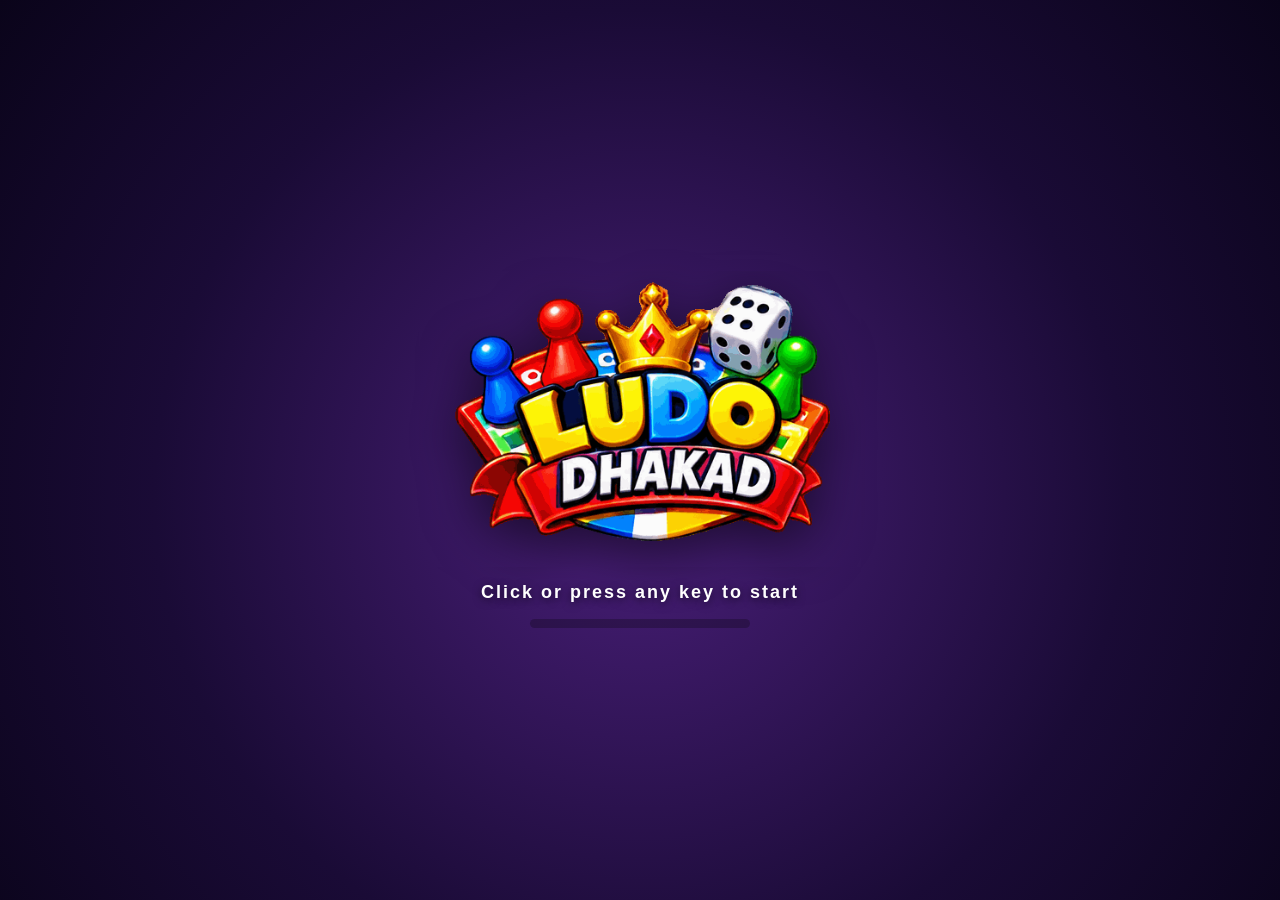
==== commit c5db390c: "Add files via upload" ====
--- a/index.html
+++ b/index.html
@@ -10,7 +10,7 @@
   <link rel="icon" href="icons/icon-192.png">
 </head>
 <body>
-  <div id="splash"><canvas id="fw"></canvas><img class="logo" src="images/logo-animated.gif" alt="Ludo Dhakad"><div class="bar"><i></i></div></div>
+  <div id="splash"><canvas id="fw"></canvas><img class="logo" src="images/logo-animated.gif" alt="Ludo Dhakad"><div id="tap" class="tap" hidden>Click or press any key to start</div><div class="bar"><i></i></div></div>
   <div id="top-tools">
     <button id="music" title="Music (N)">&#9835;</button>
     <button id="mute" title="Sound (M)">&#128266;</button>
--- a/style.css
+++ b/style.css
@@ -353,3 +353,12 @@
 .vols { display: flex; gap: 16px; justify-content: center; flex-wrap: wrap; margin: 10px 0 4px; font-weight: 700; }
 .vols label { display: flex; align-items: center; gap: 8px; }
 .vols input[type=range] { width: 110px; accent-color: var(--accent); cursor: pointer; }
+
+/* ---------- v14: splash "click to start" (browser awaaz ke liye click maangta hai) ---------- */
+#splash { animation: none; }
+#splash.go { animation: splash 3.4s forwards; }
+#splash .bar i { animation: none; }
+#splash.go .bar i { animation: load 3.1s forwards; }
+#splash .tap { position: relative; z-index: 2; color: #fff; font-weight: 800; letter-spacing: 2px; font-size: 18px; text-align: center;
+  text-shadow: 0 2px 8px rgba(0,0,0,.6); animation: blink 1.2s ease-in-out infinite; }
+@keyframes blink { 50% { opacity: .25; } }
